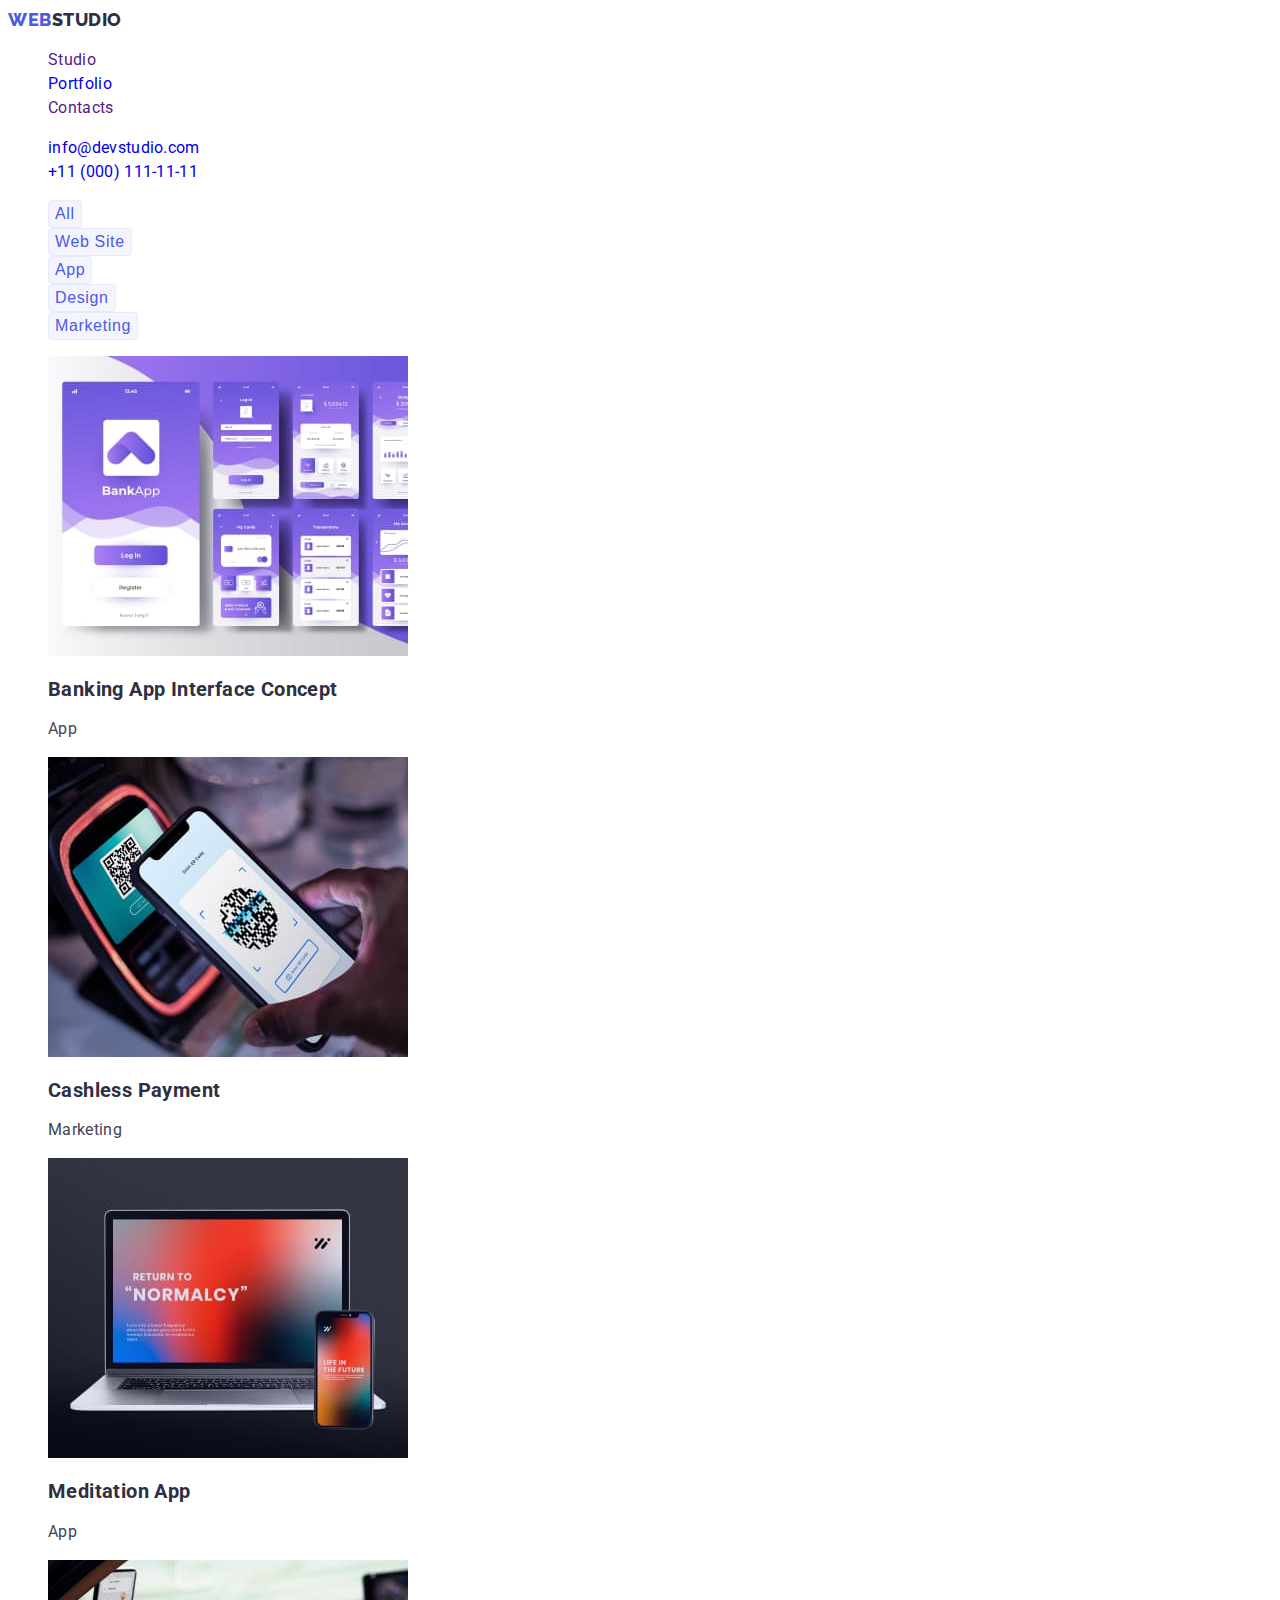
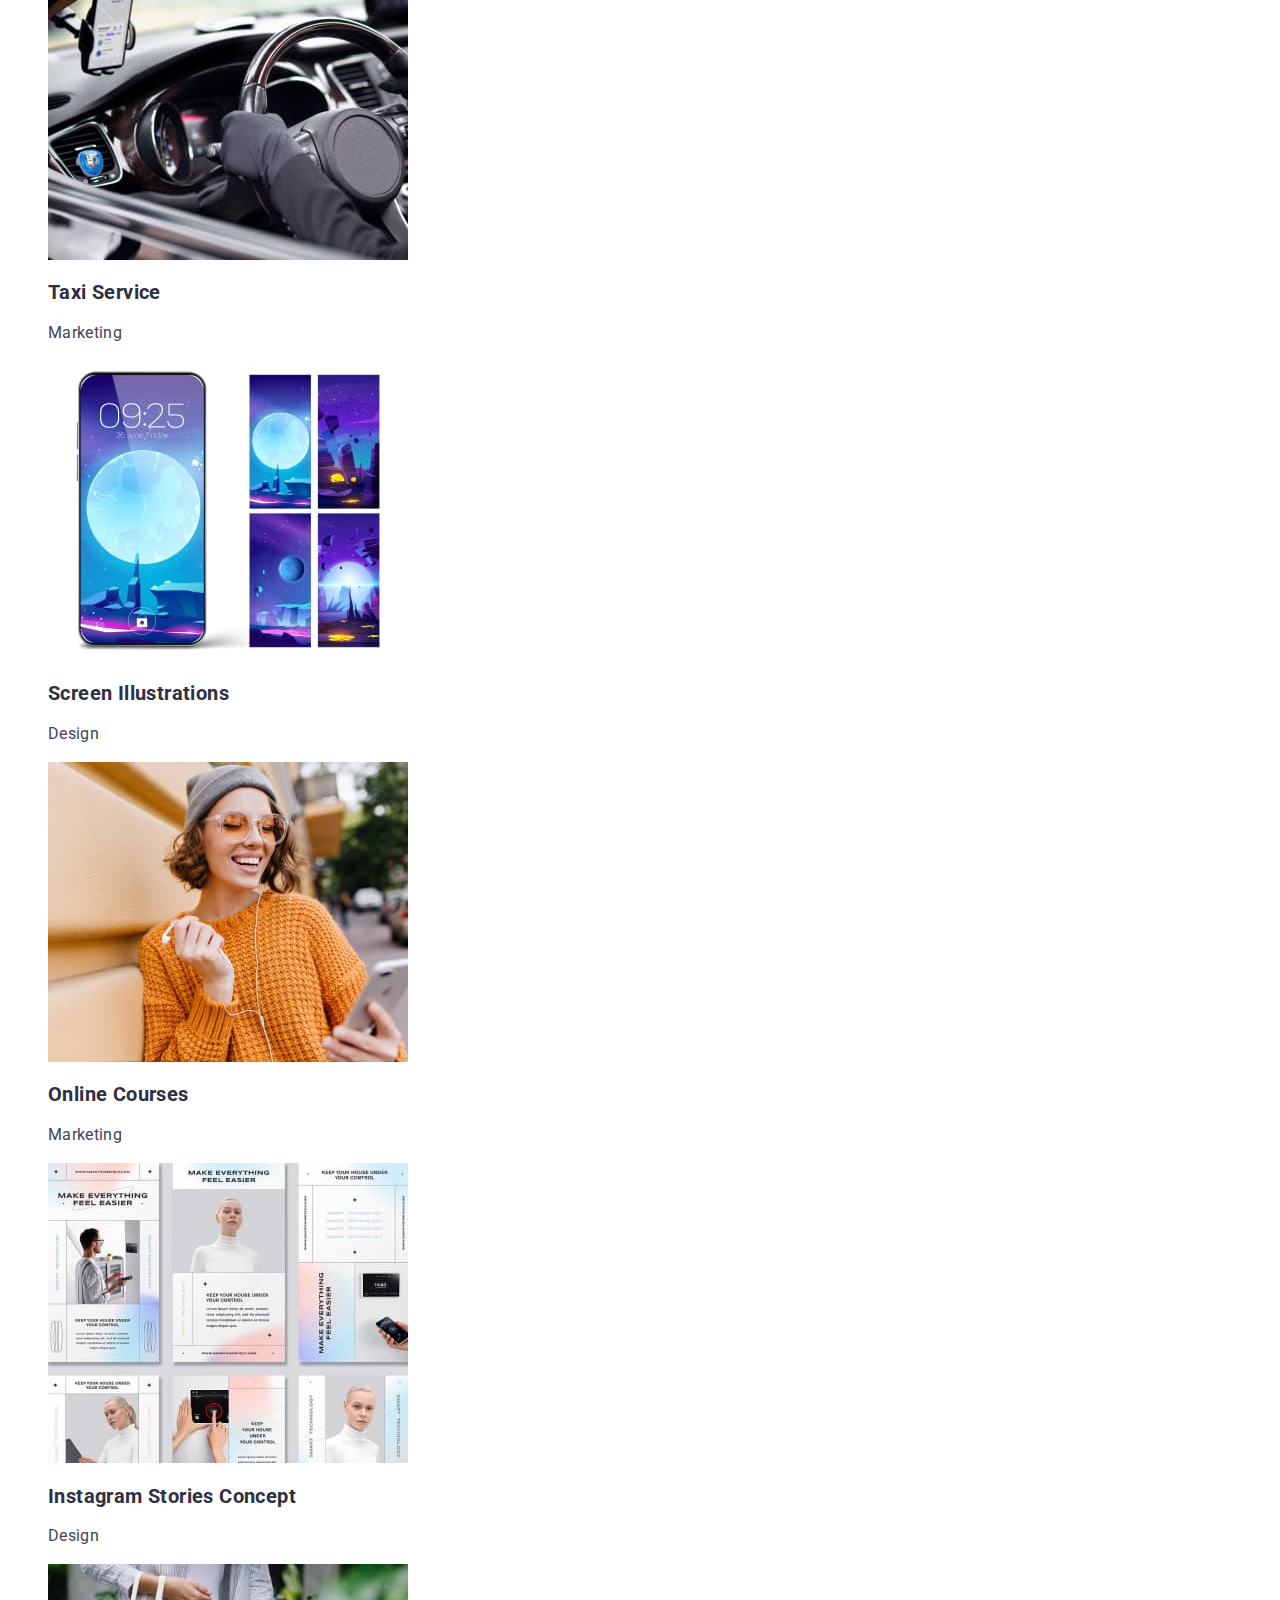
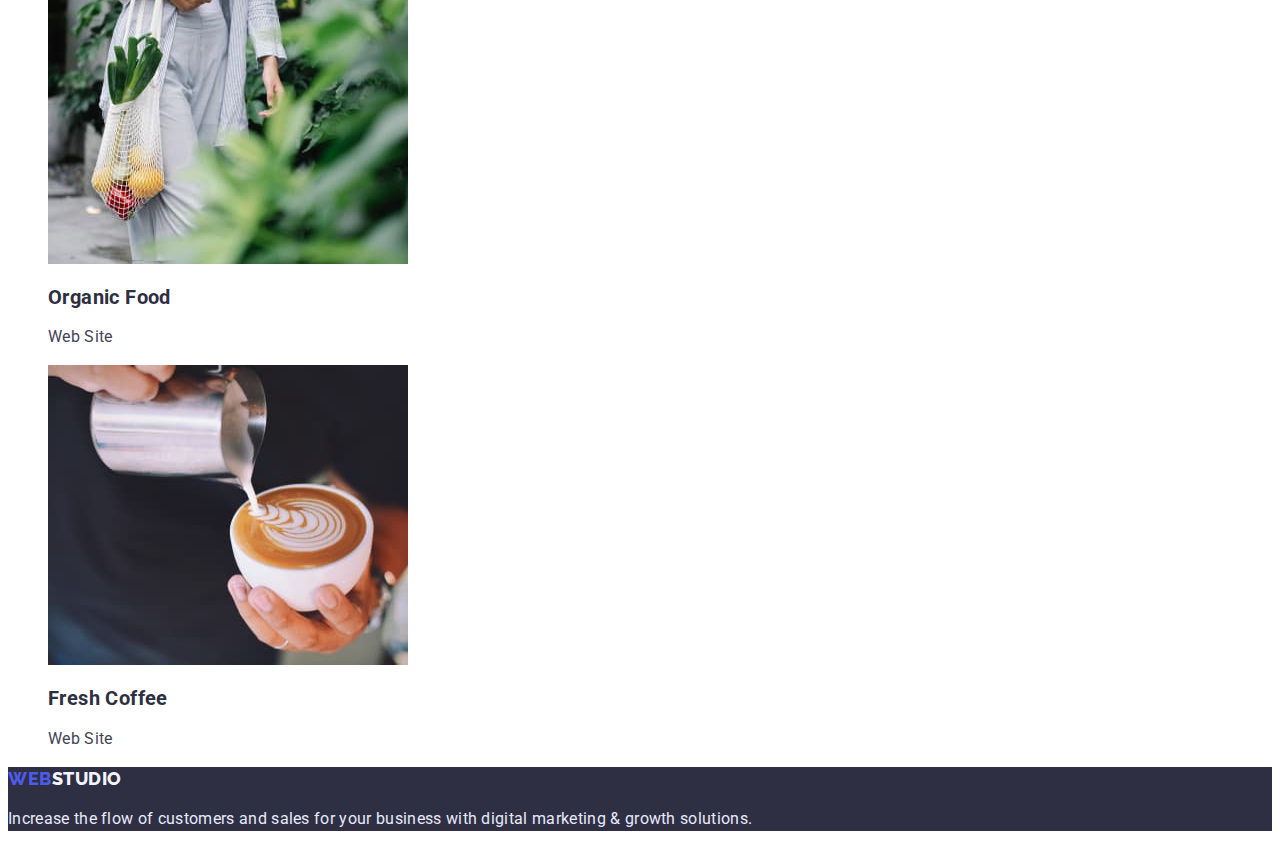
==== portfolio.html @ 80a41efa "Update homework" ====
<!DOCTYPE html>
<html lang="en">
    <head>
        <meta charset="UTF-8" />
        <meta http-equiv="X-UA-Compatible" content="IE=edge" />
        <meta name="viewport" content="width=device-width, initial-scale=1.0" />
        <link rel="preconnect" href="https://fonts.googleapis.com" />
        <link rel="preconnect" href="https://fonts.gstatic.com" crossorigin />
        <link href="https://fonts.googleapis.com/css2?family=Raleway:wght@800&family=Roboto:wght@400;500;700;900&display=swap" rel="stylesheet" />
        <link rel="stylesheet" href="./css/styles.css" />
        <title>Портфоліо</title>
    </head>
    <body>
        <header>
            <nav>
                <a href="./index.html" class="logo"><span class="suplogo">Web</span>Studio</a>
                <ul class="menu">
                    <li class="menu-nav-item default-font-size">
                        <a href="" class="link">Studio</a>
                    </li>
                    <li class="menu-nav-item default-font-size">
                        <a href="./portfolio.html" class="link">Portfolio</a>
                    </li>
                    <li class="menu-nav-item default-font-size">
                        <a href="" class="link">Contacts</a>
                    </li>
                </ul>
            </nav>
            <address>
                <ul class="menu">
                    <li class="menu-address-item default-font-size">
                        <a href="mailto:info@devstudio.com" class="link">info@devstudio.com</a>
                    </li>
                    <li class="menu-address-item default-font-size">
                        <a href="tel:+110001111111" class="link">+11 (000) 111-11-11</a>
                    </li>
                </ul>
            </address>
        </header>
        <main>
            <h1 hidden>Media</h1>
            <ul class="menu">
                <li><button type="button" class="filter-buttons">All</button></li>
                <li><button type="button" class="filter-buttons">Web Site</button></li>
                <li><button type="button" class="filter-buttons">App</button></li>
                <li><button type="button" class="filter-buttons">Design</button></li>
                <li><button type="button" class="filter-buttons">Marketing</button></li>
            </ul>
            <ul class="menu">
                <li>
                    <img src="./images/portfolio/banking_app_interface_concept.jpg" alt="Banking App Interface Concept" />
                    <h2 class="menu-flt-head">Banking App Interface Concept</h2>
                    <p class="menu-flt">App</p>
                </li>
                <li>
                    <img src="./images/portfolio/cashless_payment.jpg" alt="Cashless Payment" />
                    <h2 class="menu-flt-head">Cashless Payment</h2>
                    <p class="menu-flt">Marketing</p>
                </li>
                <li>
                    <img src="./images/portfolio/meditation_app.jpg" alt="Meditation App" />
                    <h2 class="menu-flt-head">Meditation App</h2>
                    <p class="menu-flt">App</p>
                </li>
                <li>
                    <img src="./images/portfolio/taxi_service.jpg" alt="Taxi Service" />
                    <h2 class="menu-flt-head">Taxi Service</h2>
                    <p class="menu-flt">Marketing</p>
                </li>
                <li>
                    <img src="./images/portfolio/screen_illustrations.jpg" alt="Screen Illustrations" />
                    <h2 class="menu-flt-head">Screen Illustrations</h2>
                    <p class="menu-flt">Design</p>
                </li>
                <li>
                    <img src="./images/portfolio/online_courses.jpg" alt="Online Courses" />
                    <h2 class="menu-flt-head">Online Courses</h2>
                    <p class="menu-flt">Marketing</p>
                </li>
                <li>
                    <img src="./images/portfolio/instagram_stories_concept.jpg" alt="Instagram Stories Concept" />
                    <h2 class="menu-flt-head">Instagram Stories Concept</h2>
                    <p class="menu-flt">Design</p>
                </li>
                <li>
                    <img src="./images/portfolio/organic_food.jpg" alt="Organic Food" />
                    <h2 class="menu-flt-head">Organic Food</h2>
                    <p class="menu-flt">Web Site</p>
                </li>
                <li>
                    <img src="./images/portfolio/fresh_coffee.jpg" alt="Fresh Coffee" />
                    <h2 class="menu-flt-head">Fresh Coffee</h2>
                    <p class="menu-flt">Web Site</p>
                </li>
            </ul>
        </main>
        <footer class="footer-bg">
            <a href="./index.html" class="footer-logo"><span class="suplogo">Web</span>Studio</a>
            <p class="footer-description default-font-size">
                Increase the flow of customers and sales for your business with digital marketing & growth solutions.
            </p>
        </footer>
    </body>
</html>
---- css/styles.css ----
:root {
    --primary-font: "Roboto", sans-serif;
    --secondary-font: "Raleway", sans-serif;
    --primary-color: #2e2f42;
    --secondary-color: #ffffff;
    --active-btn-color: #404bbf;
}
body {
    font-family: var(--primary-font);
}
.link {
    text-decoration: none;
    font-style: normal;
    font-weight: 400;
    font-size: 16px;
    line-height: 1.5;
    letter-spacing: 0.02em;
}
.link:hover,
.link:focus {
    color: var(--active-btn-color);
}

/* === COMPONENTS === */
.menu {
    list-style: none;
}
.suplogo {
    color: #4d5ae5;
}
.logo {
    font-family: var(--secondary-font);
    font-weight: 800;
    text-decoration: none;
    font-size: 18px;
    line-height: 1.33;
    display: flex;
    align-items: center;
    letter-spacing: 0.03em;
    text-transform: uppercase;
    color: var(--primary-color);
}

.title {
    font-weight: 700;
    font-size: 36px;
    line-height: 1.11;
    text-align: center;
    letter-spacing: 0.02em;
    text-transform: capitalize;
    color: var(--primary-color);
}

.default-font-size {
    font-size: 16px;
    line-height: 1.5;
}

.filter-buttons {
    font-weight: 500;
    font-size: 16px;
    line-height: 1.5;
    display: flex;
    align-items: center;
    text-align: center;
    letter-spacing: 0.04em;
    color: #4d5ae5;
    background: #f4f4fd;
    border: 1px solid #e7e9fc;
    border-radius: 4px;
    flex: none;
    order: 1;
    flex-grow: 0;
}
.filter-buttons:hover,
.filter-buttons:focus {
    color: var(--secondary-color);
    background: var(--primary-color);
    box-shadow: 0px 3px 1px rgba(0, 0, 0, 0.1), 0px 2px 1px rgba(0, 0, 0, 0.08), 0px 2px 2px rgba(0, 0, 0, 0.12);
    order: 0;
}
/* === /COMPONENTS === */

/* HEADER */

.menu-nav-item {
    font-weight: 500;
    letter-spacing: 0.02em;
    color: var(--primary-color);
}
.menu-address-item {
    font-weight: 400;
    letter-spacing: 0.02em;
    color: #434455;
}
/* /HEADER */

/* MAIN */
/* === HERO === */
.hero-title {
    font-weight: 700;
    font-size: 56px;
    line-height: 1.07;
    text-align: center;
    letter-spacing: 0.02em;
    color: var(--secondary-color);
}

.hero-button {
    font-weight: 500;
    display: flex;
    align-items: center;
    letter-spacing: 0.04em;
    color: var(--secondary-color);
    background: #4d5ae5;
    box-shadow: 0px 4px 4px rgba(0, 0, 0, 0.15);
    border-radius: 4px;
    border: none;
}

.hero-button:hover,
.hero-button:focus {
    cursor: pointer;
    background: #404bbf;
}
.hero {
    background: #2e2f42;
}
/* === /HERO === */

/* === STUDIO === */
/* .menu-studio-item {
} */
.menu-studio-head {
    font-weight: 500;
    font-size: 20px;
    line-height: 1.2;
    letter-spacing: 0.02em;
    color: var(--primary-color);
}
.menu-studio-description {
    font-weight: 400;
    letter-spacing: 0.02em;
    color: #434455;
}
/* === /STUDIO === */

/* === CONTACTS === */
/* .menu-contacts-item{

} */
.menu-contacts-name {
    font-weight: 500;
    font-size: 20px;
    line-height: 1.2;
    text-align: center;
    letter-spacing: 0.02em;
    color: var(--primary-color);
}
.menu-contacts-work {
    font-weight: 400;
    text-align: center;
    letter-spacing: 0.02em;
    color: #434455;
}
/* === /CONTACTS === */

.footer-bg {
    background: var(--primary-color);
}
.footer-description {
    font-weight: 400;
    letter-spacing: 0.02em;
    color: #e7e9fc;
}
.footer-logo {
    font-family: var(--secondary-font);
    font-weight: 800;
    text-decoration: none;
    font-size: 18px;
    line-height: 1.33;
    display: flex;
    align-items: center;
    letter-spacing: 0.03em;
    text-transform: uppercase;
    color: #f4f4fd;
}
/* /MAIN */

/* PORTFOLIO */
.menu-flt-head {
    font-size: 20px;
    line-height: 1.2;
    letter-spacing: 0.02em;
    color: #2e2f42;
}
.menu-flt {
    font-weight: 400;
    font-size: 16px;
    line-height: 1.5;
    letter-spacing: 0.02em;
    color: #434455;
}
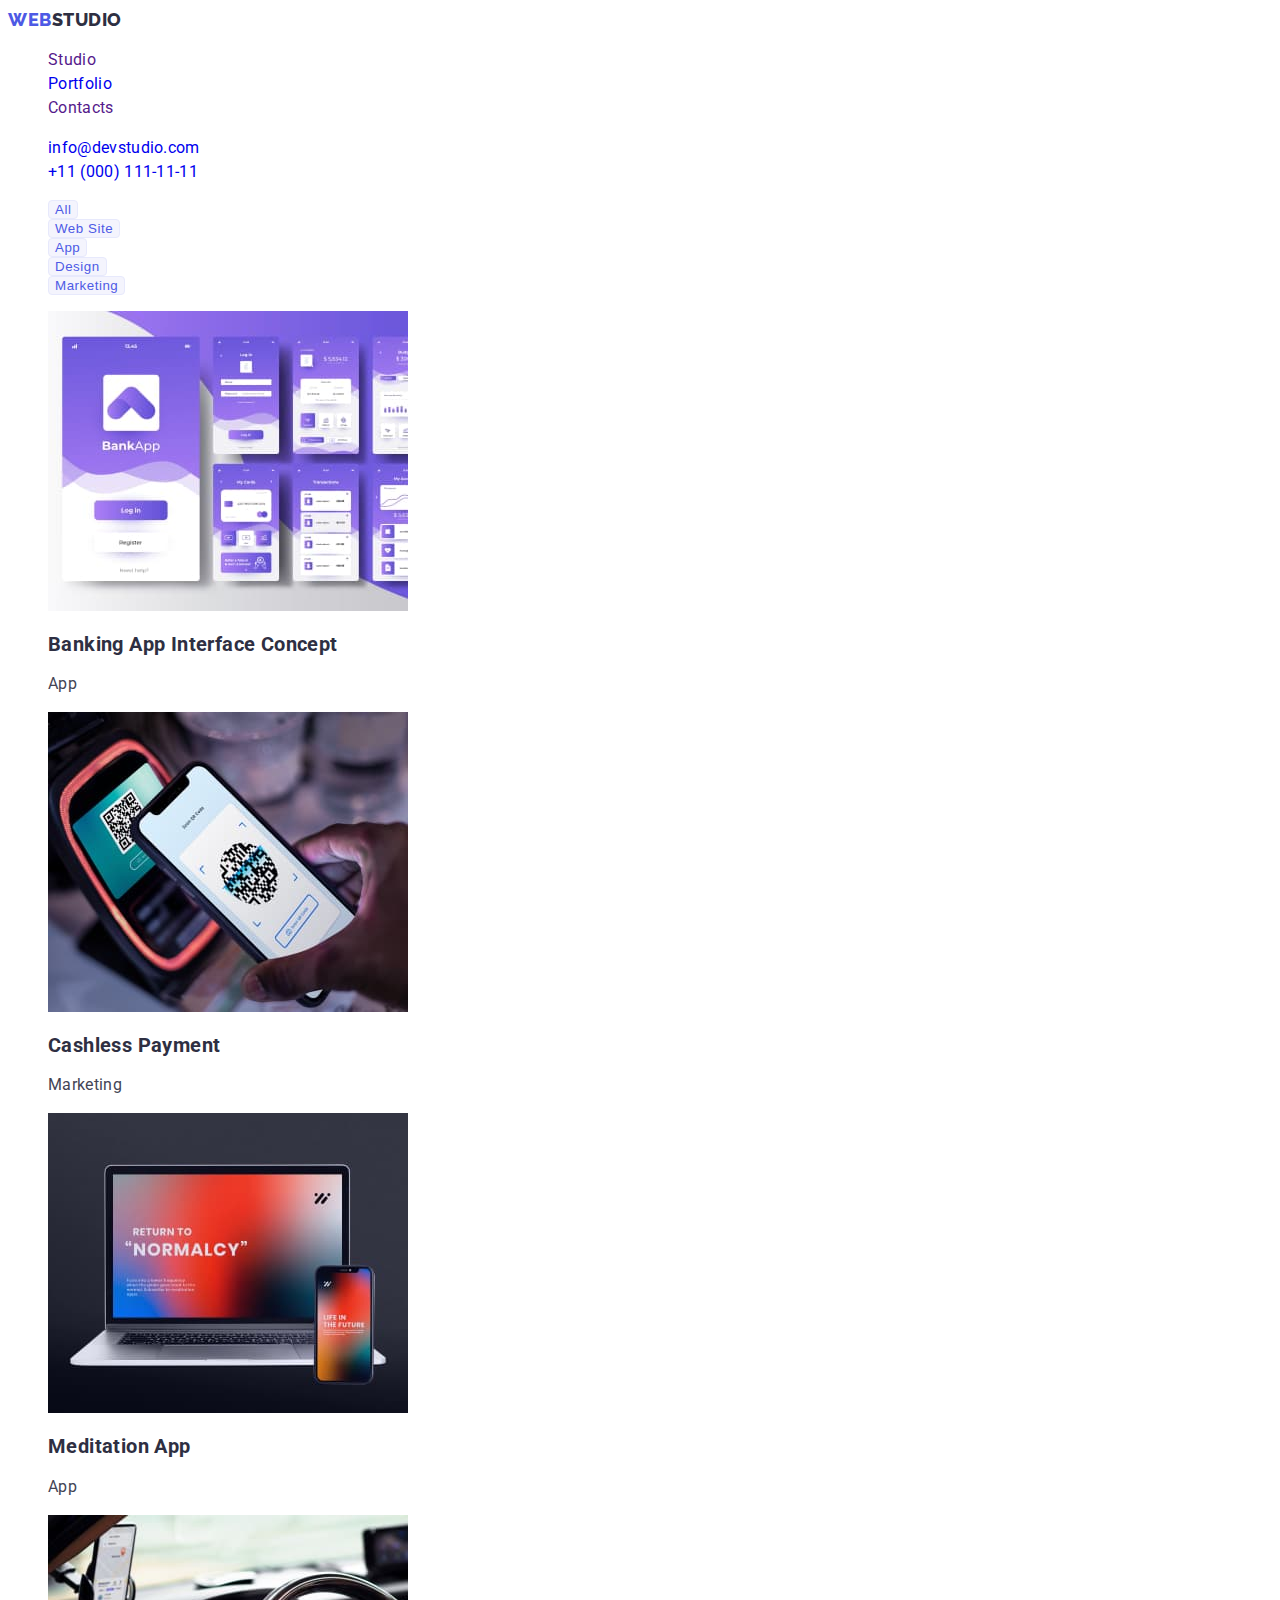
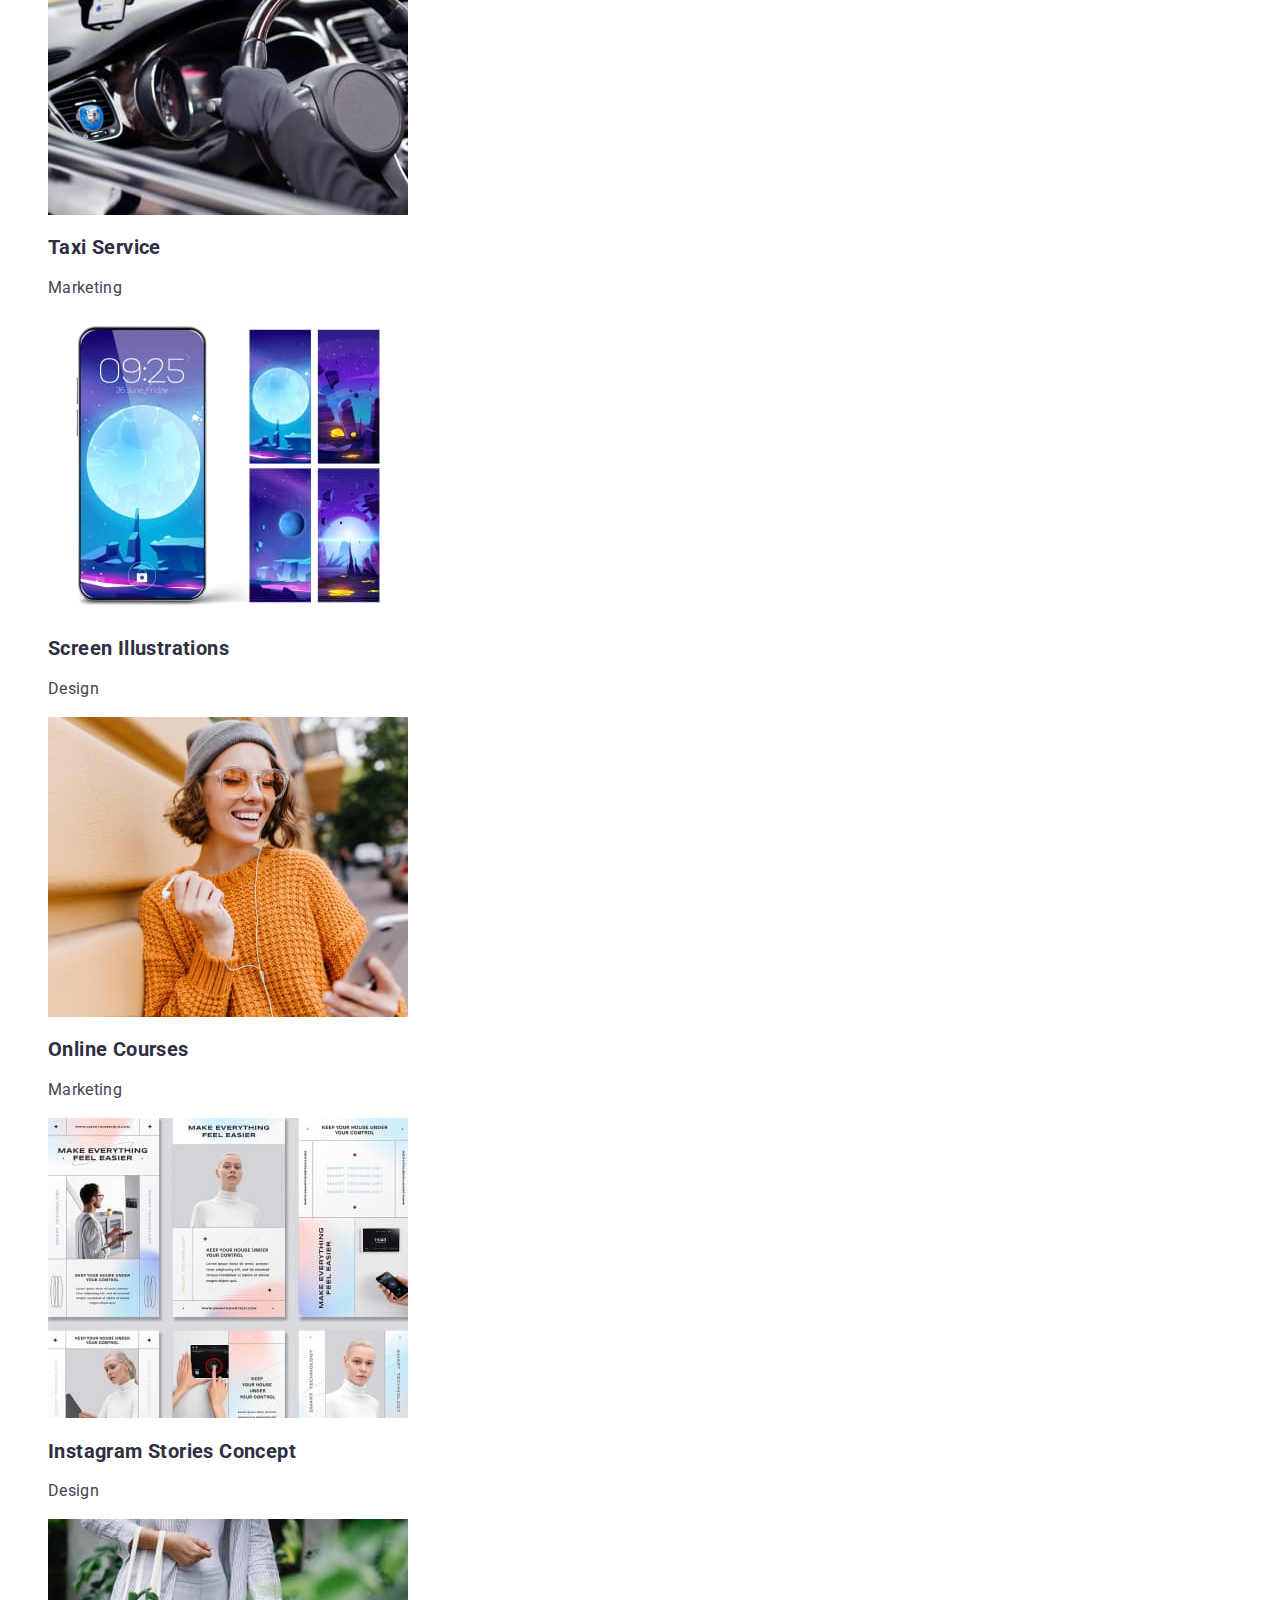
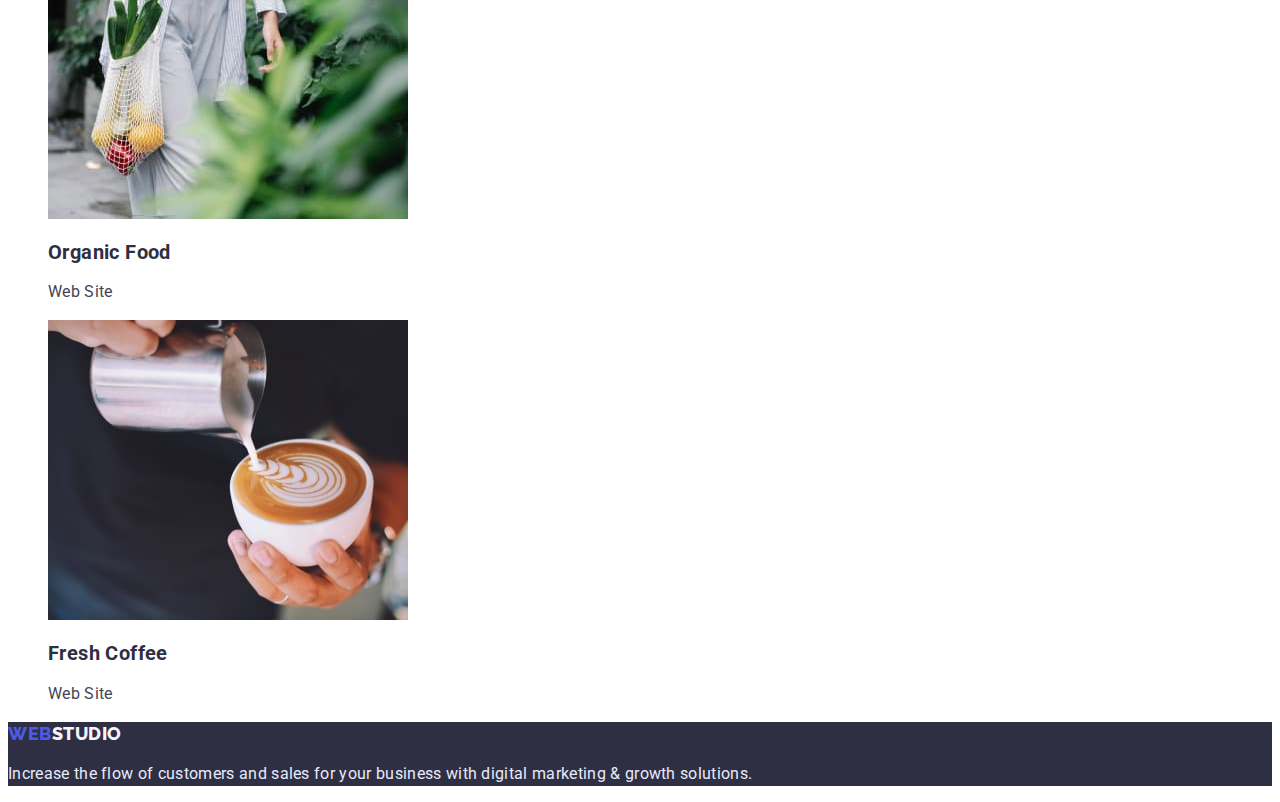
==== commit 1ecb57cf: "update elements" ====
--- a/portfolio.html
+++ b/portfolio.html
@@ -49,48 +49,48 @@
             <ul class="menu">
                 <li>
                     <img src="./images/portfolio/banking_app_interface_concept.jpg" alt="Banking App Interface Concept" />
-                    <h2 class="menu-flt-head">Banking App Interface Concept</h2>
-                    <p class="menu-flt">App</p>
+                    <h2 class="menu-flt-head default-font-size">Banking App Interface Concept</h2>
+                    <p class="menu-flt default-font-size">App</p>
                 </li>
                 <li>
                     <img src="./images/portfolio/cashless_payment.jpg" alt="Cashless Payment" />
-                    <h2 class="menu-flt-head">Cashless Payment</h2>
-                    <p class="menu-flt">Marketing</p>
+                    <h2 class="menu-flt-head default-font-size">Cashless Payment</h2>
+                    <p class="menu-flt default-font-size">Marketing</p>
                 </li>
                 <li>
                     <img src="./images/portfolio/meditation_app.jpg" alt="Meditation App" />
-                    <h2 class="menu-flt-head">Meditation App</h2>
-                    <p class="menu-flt">App</p>
+                    <h2 class="menu-flt-head default-font-size">Meditation App</h2>
+                    <p class="menu-flt default-font-size">App</p>
                 </li>
                 <li>
                     <img src="./images/portfolio/taxi_service.jpg" alt="Taxi Service" />
-                    <h2 class="menu-flt-head">Taxi Service</h2>
-                    <p class="menu-flt">Marketing</p>
+                    <h2 class="menu-flt-head default-font-size">Taxi Service</h2>
+                    <p class="menu-flt default-font-size">Marketing</p>
                 </li>
                 <li>
                     <img src="./images/portfolio/screen_illustrations.jpg" alt="Screen Illustrations" />
-                    <h2 class="menu-flt-head">Screen Illustrations</h2>
-                    <p class="menu-flt">Design</p>
+                    <h2 class="menu-flt-head default-font-size">Screen Illustrations</h2>
+                    <p class="menu-flt default-font-size">Design</p>
                 </li>
                 <li>
                     <img src="./images/portfolio/online_courses.jpg" alt="Online Courses" />
-                    <h2 class="menu-flt-head">Online Courses</h2>
-                    <p class="menu-flt">Marketing</p>
+                    <h2 class="menu-flt-head default-font-size">Online Courses</h2>
+                    <p class="menu-flt default-font-size">Marketing</p>
                 </li>
                 <li>
                     <img src="./images/portfolio/instagram_stories_concept.jpg" alt="Instagram Stories Concept" />
-                    <h2 class="menu-flt-head">Instagram Stories Concept</h2>
-                    <p class="menu-flt">Design</p>
+                    <h2 class="menu-flt-head default-font-size">Instagram Stories Concept</h2>
+                    <p class="menu-flt default-font-size">Design</p>
                 </li>
                 <li>
                     <img src="./images/portfolio/organic_food.jpg" alt="Organic Food" />
-                    <h2 class="menu-flt-head">Organic Food</h2>
-                    <p class="menu-flt">Web Site</p>
+                    <h2 class="menu-flt-head default-font-size">Organic Food</h2>
+                    <p class="menu-flt default-font-size">Web Site</p>
                 </li>
                 <li>
                     <img src="./images/portfolio/fresh_coffee.jpg" alt="Fresh Coffee" />
-                    <h2 class="menu-flt-head">Fresh Coffee</h2>
-                    <p class="menu-flt">Web Site</p>
+                    <h2 class="menu-flt-head default-font-size">Fresh Coffee</h2>
+                    <p class="menu-flt default-font-size">Web Site</p>
                 </li>
             </ul>
         </main>
--- a/css/styles.css
+++ b/css/styles.css
@@ -58,8 +58,6 @@
 
 .filter-buttons {
     font-weight: 500;
-    font-size: 16px;
-    line-height: 1.5;
     display: flex;
     align-items: center;
     text-align: center;
@@ -185,9 +183,9 @@
     text-transform: uppercase;
     color: #f4f4fd;
 }
-/* /MAIN */
-
-/* PORTFOLIO */
+/* === /MAIN === */
+
+/* === PORTFOLIO === */
 .menu-flt-head {
     font-size: 20px;
     line-height: 1.2;
@@ -196,8 +194,8 @@
 }
 .menu-flt {
     font-weight: 400;
-    font-size: 16px;
-    line-height: 1.5;
-    letter-spacing: 0.02em;
-    color: #434455;
-}
+    letter-spacing: 0.02em;
+    color: #434455;
+}
+
+/* === /PORTFOLIO === */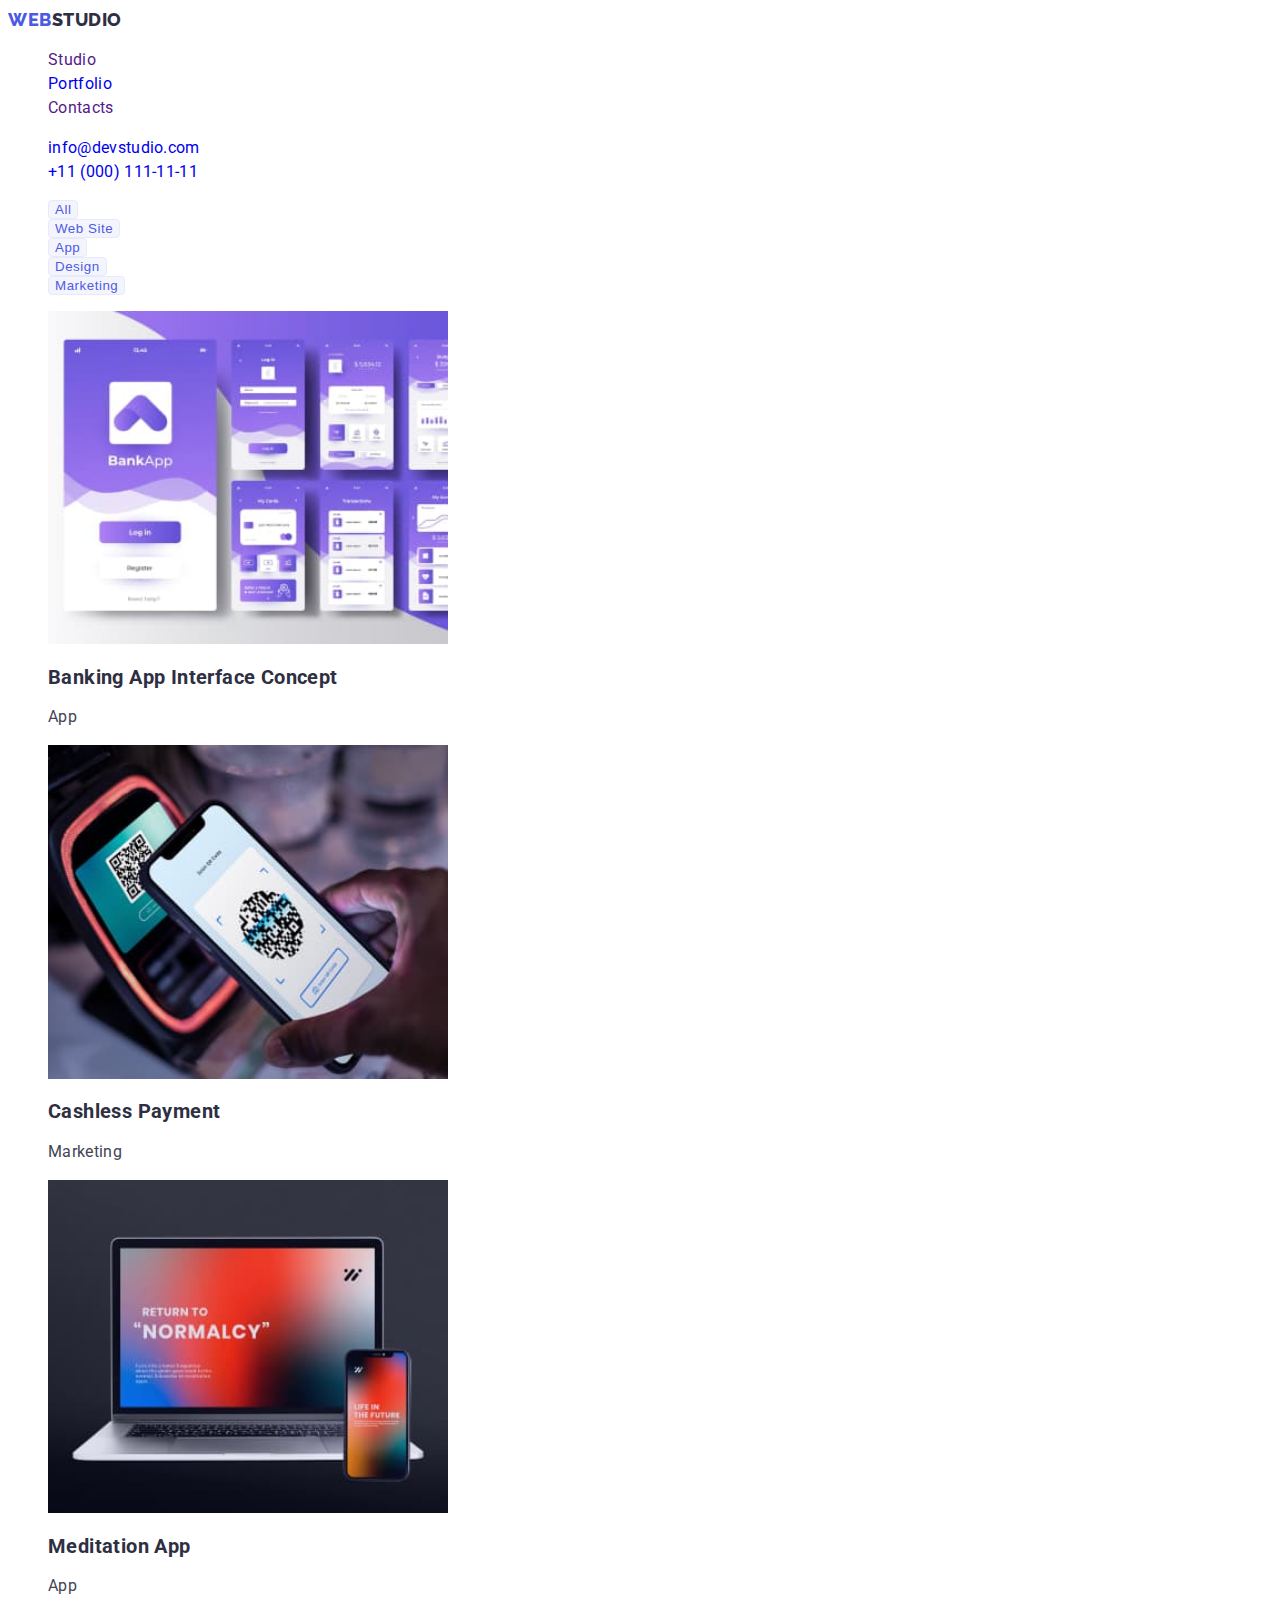
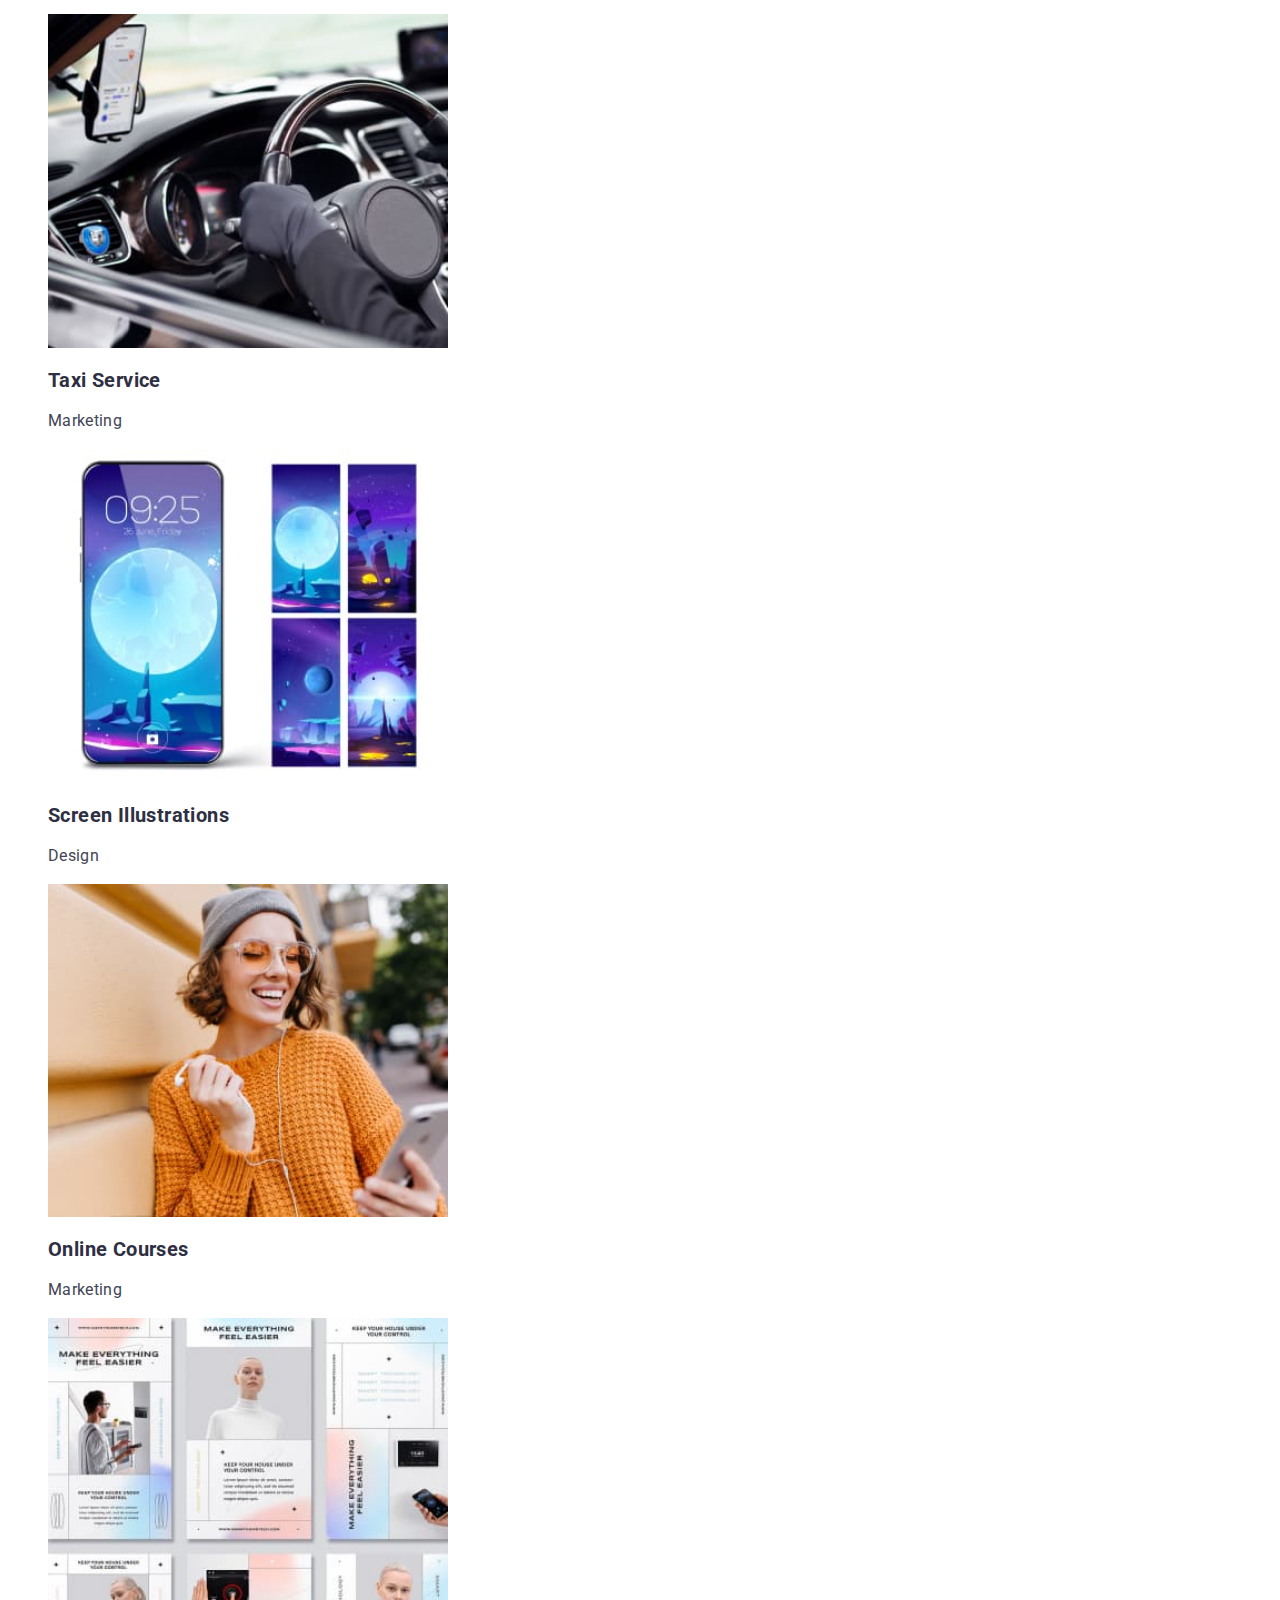
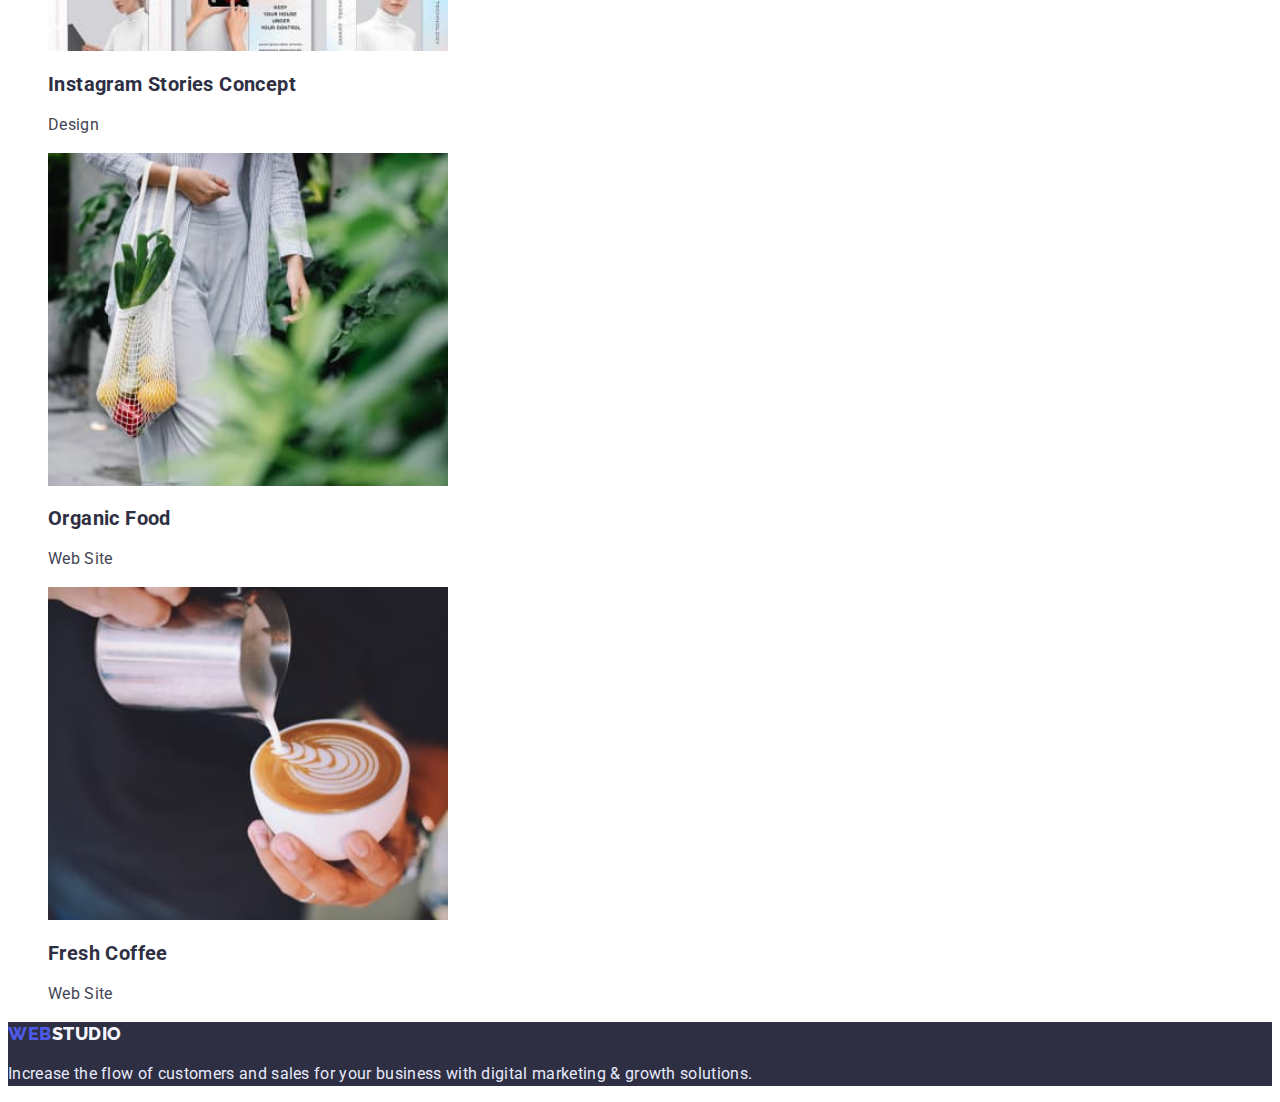
==== commit 154d885e: "Update portfolio.html" ====
--- a/portfolio.html
+++ b/portfolio.html
@@ -48,47 +48,47 @@
             </ul>
             <ul class="menu">
                 <li>
-                    <img src="./images/portfolio/banking_app_interface_concept.jpg" alt="Banking App Interface Concept" />
+                    <img src="./images/portfolio/banking_app_interface_concept.jpg" width="400" alt="Banking App Interface Concept" />
                     <h2 class="menu-flt-head default-font-size">Banking App Interface Concept</h2>
                     <p class="menu-flt default-font-size">App</p>
                 </li>
                 <li>
-                    <img src="./images/portfolio/cashless_payment.jpg" alt="Cashless Payment" />
+                    <img src="./images/portfolio/cashless_payment.jpg" alt="Cashless Payment" width="400" />
                     <h2 class="menu-flt-head default-font-size">Cashless Payment</h2>
                     <p class="menu-flt default-font-size">Marketing</p>
                 </li>
                 <li>
-                    <img src="./images/portfolio/meditation_app.jpg" alt="Meditation App" />
+                    <img src="./images/portfolio/meditation_app.jpg" alt="Meditation App" width="400" />
                     <h2 class="menu-flt-head default-font-size">Meditation App</h2>
                     <p class="menu-flt default-font-size">App</p>
                 </li>
                 <li>
-                    <img src="./images/portfolio/taxi_service.jpg" alt="Taxi Service" />
+                    <img src="./images/portfolio/taxi_service.jpg" alt="Taxi Service" width="400" />
                     <h2 class="menu-flt-head default-font-size">Taxi Service</h2>
                     <p class="menu-flt default-font-size">Marketing</p>
                 </li>
                 <li>
-                    <img src="./images/portfolio/screen_illustrations.jpg" alt="Screen Illustrations" />
+                    <img src="./images/portfolio/screen_illustrations.jpg" alt="Screen Illustrations" width="400" />
                     <h2 class="menu-flt-head default-font-size">Screen Illustrations</h2>
                     <p class="menu-flt default-font-size">Design</p>
                 </li>
                 <li>
-                    <img src="./images/portfolio/online_courses.jpg" alt="Online Courses" />
+                    <img src="./images/portfolio/online_courses.jpg" alt="Online Courses" width="400" />
                     <h2 class="menu-flt-head default-font-size">Online Courses</h2>
                     <p class="menu-flt default-font-size">Marketing</p>
                 </li>
                 <li>
-                    <img src="./images/portfolio/instagram_stories_concept.jpg" alt="Instagram Stories Concept" />
+                    <img src="./images/portfolio/instagram_stories_concept.jpg" alt="Instagram Stories Concept" width="400" />
                     <h2 class="menu-flt-head default-font-size">Instagram Stories Concept</h2>
                     <p class="menu-flt default-font-size">Design</p>
                 </li>
                 <li>
-                    <img src="./images/portfolio/organic_food.jpg" alt="Organic Food" />
+                    <img src="./images/portfolio/organic_food.jpg" alt="Organic Food" width="400" />
                     <h2 class="menu-flt-head default-font-size">Organic Food</h2>
                     <p class="menu-flt default-font-size">Web Site</p>
                 </li>
                 <li>
-                    <img src="./images/portfolio/fresh_coffee.jpg" alt="Fresh Coffee" />
+                    <img src="./images/portfolio/fresh_coffee.jpg" width="400" alt="Fresh Coffee" />
                     <h2 class="menu-flt-head default-font-size">Fresh Coffee</h2>
                     <p class="menu-flt default-font-size">Web Site</p>
                 </li>
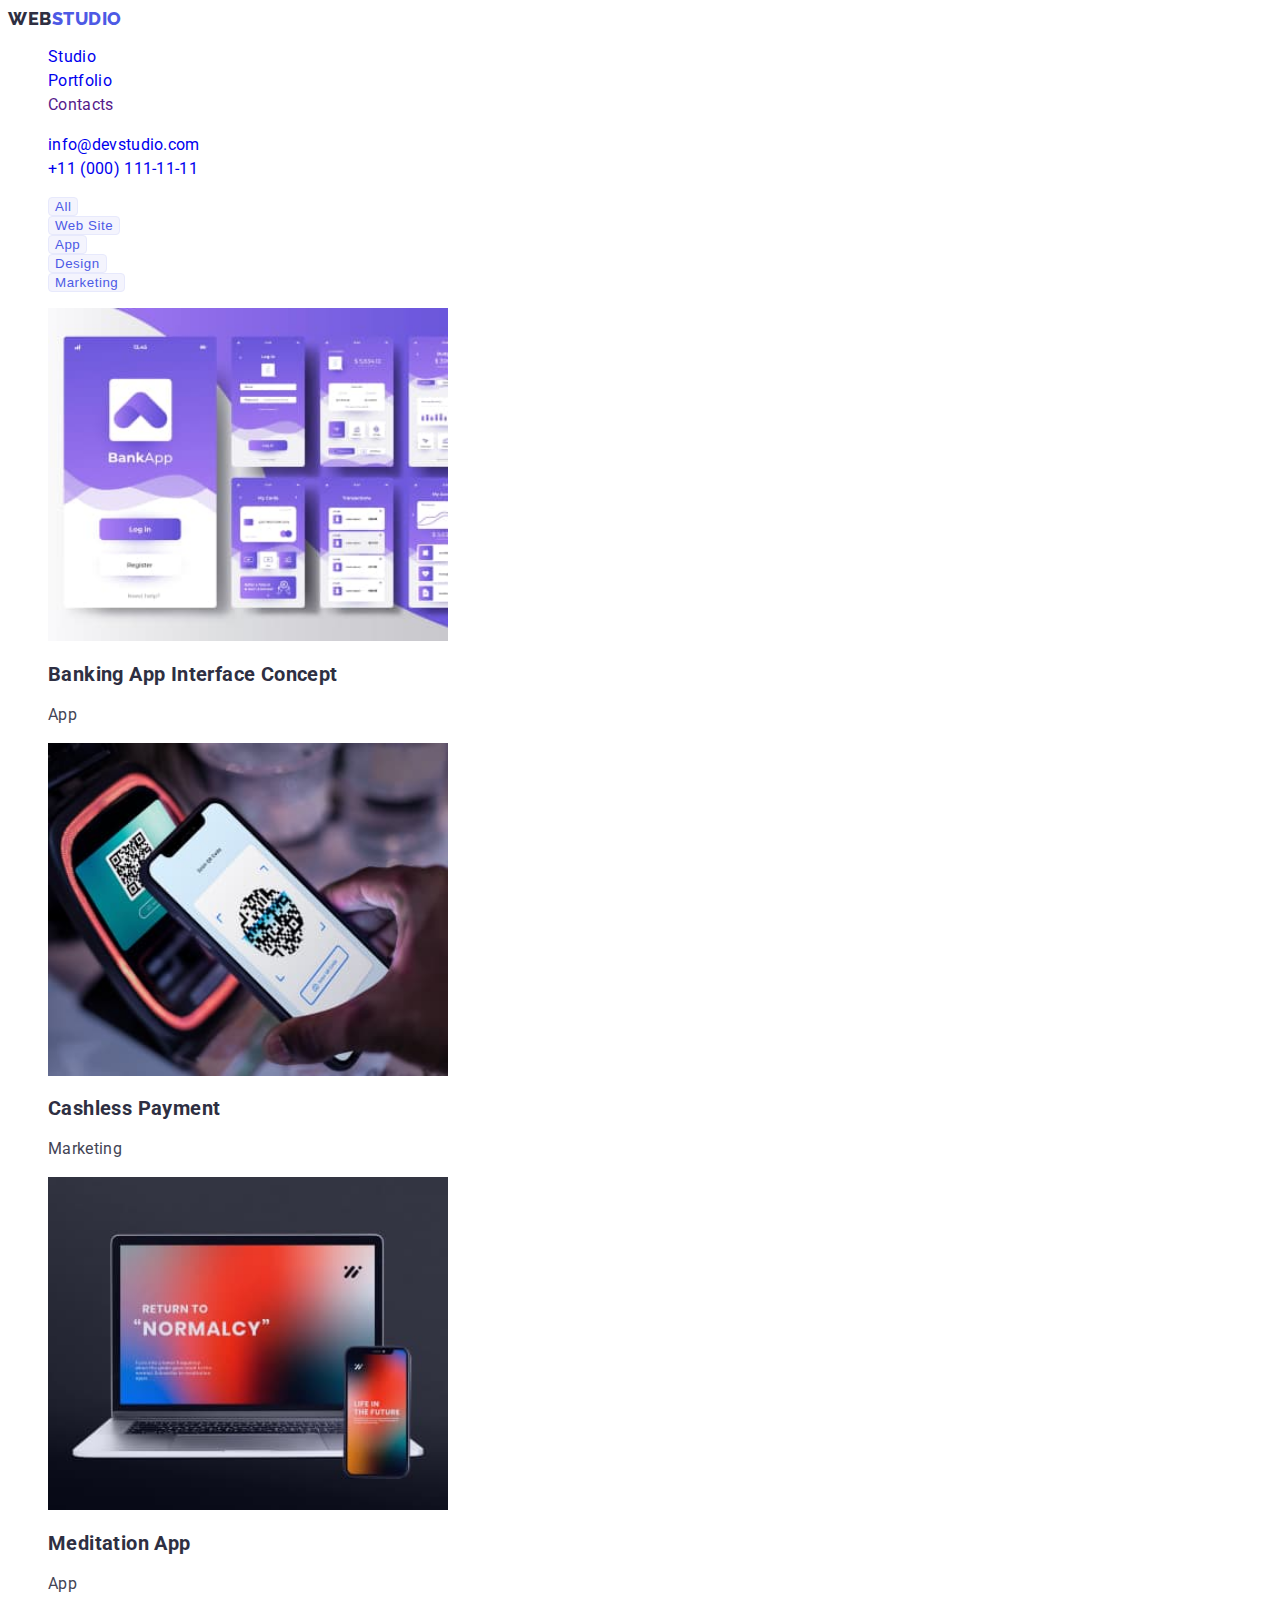
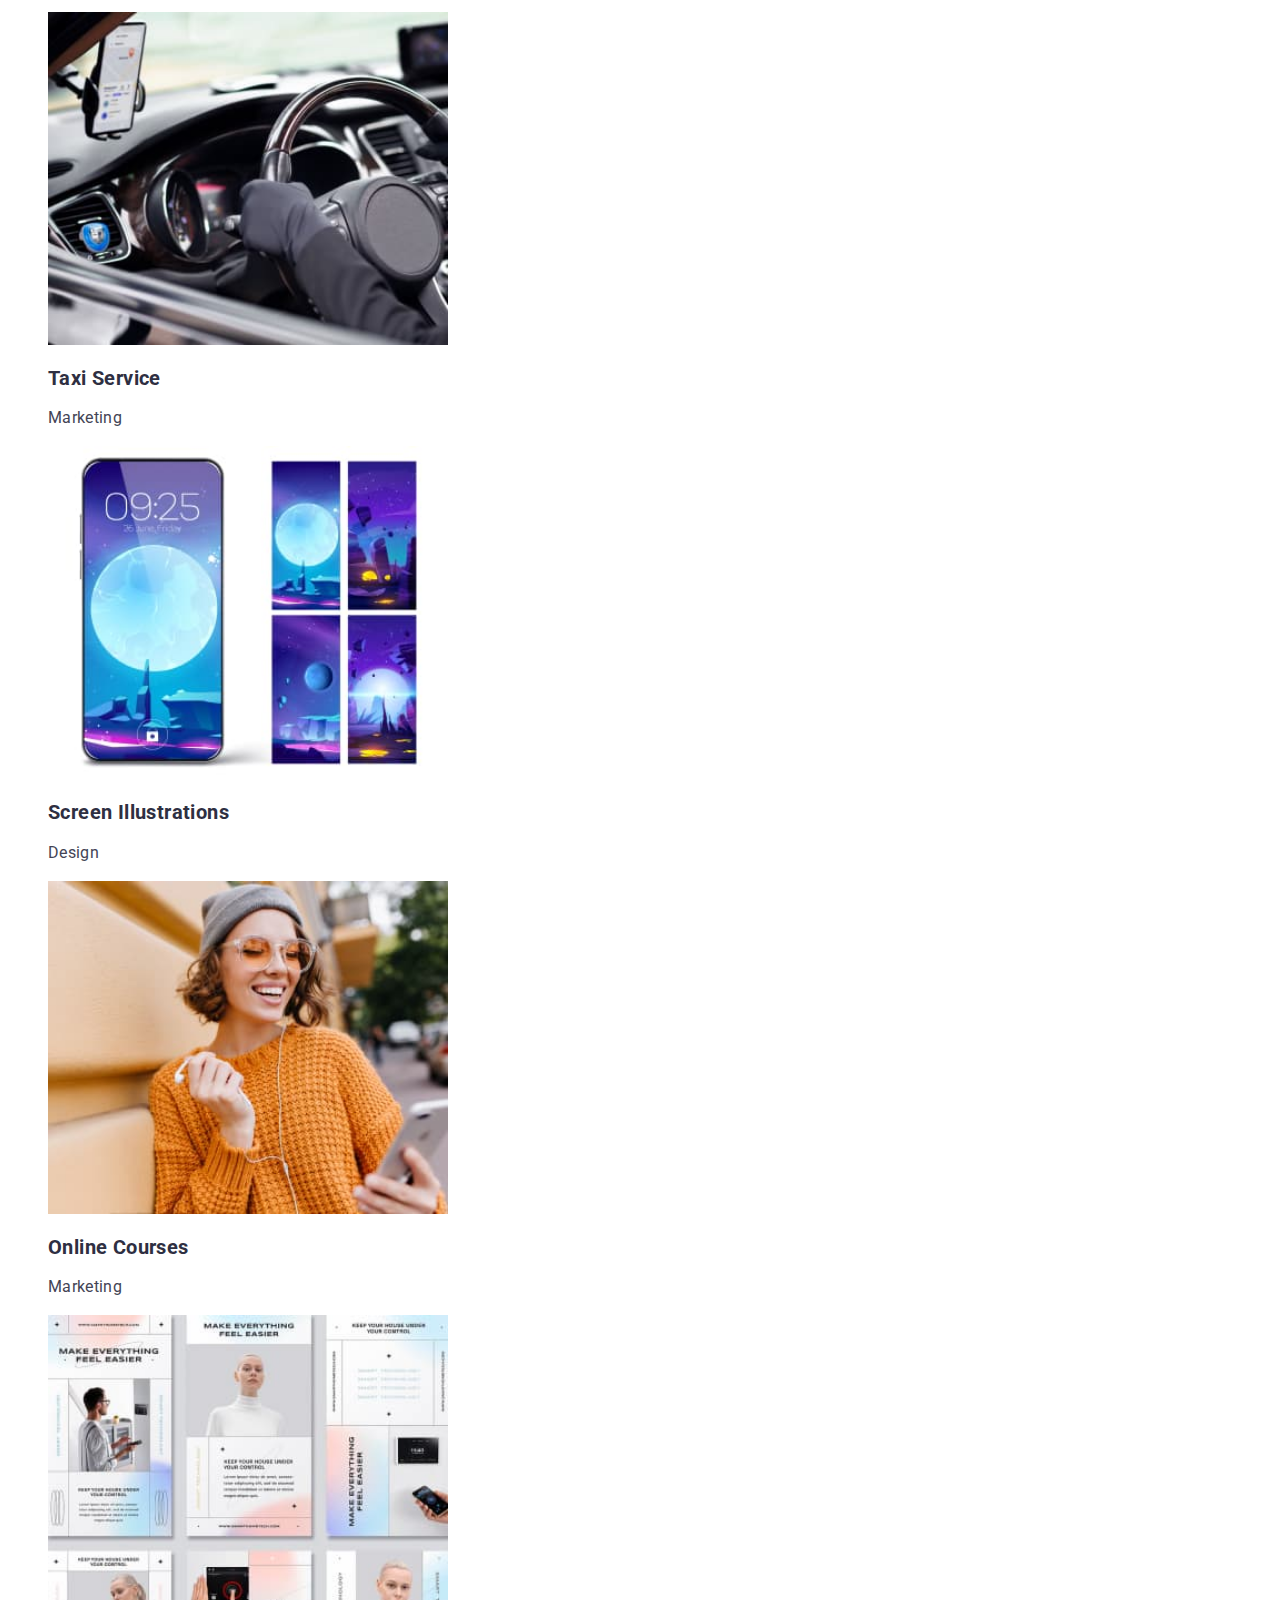
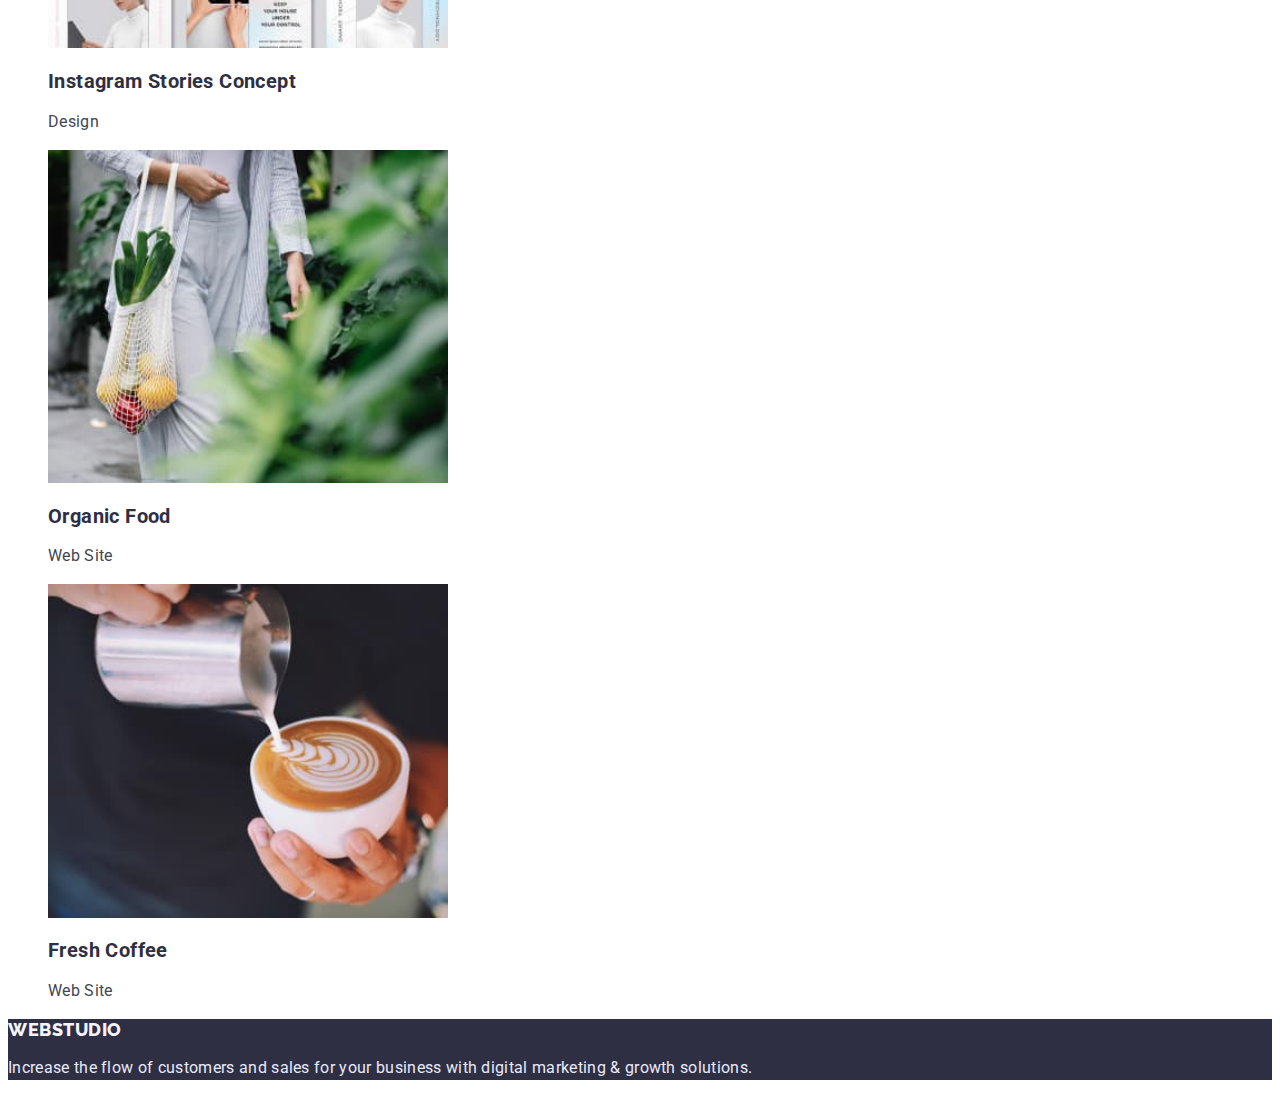
==== commit dceaf83c: "fix bugs" ====
--- a/portfolio.html
+++ b/portfolio.html
@@ -13,10 +13,10 @@
     <body>
         <header>
             <nav>
-                <a href="./index.html" class="logo"><span class="suplogo">Web</span>Studio</a>
-                <ul class="menu">
+                <a href="./index.html" class="logo link">Web<span class="header-logo">Studio</span></a>
+                <ul class="list">
                     <li class="menu-nav-item default-font-size">
-                        <a href="" class="link">Studio</a>
+                        <a href="./index.html" class="link">Studio</a>
                     </li>
                     <li class="menu-nav-item default-font-size">
                         <a href="./portfolio.html" class="link">Portfolio</a>
@@ -27,7 +27,7 @@
                 </ul>
             </nav>
             <address>
-                <ul class="menu">
+                <ul class="list">
                     <li class="menu-address-item default-font-size">
                         <a href="mailto:info@devstudio.com" class="link">info@devstudio.com</a>
                     </li>
@@ -38,64 +38,66 @@
             </address>
         </header>
         <main>
-            <h1 hidden>Media</h1>
-            <ul class="menu">
-                <li><button type="button" class="filter-buttons">All</button></li>
-                <li><button type="button" class="filter-buttons">Web Site</button></li>
-                <li><button type="button" class="filter-buttons">App</button></li>
-                <li><button type="button" class="filter-buttons">Design</button></li>
-                <li><button type="button" class="filter-buttons">Marketing</button></li>
-            </ul>
-            <ul class="menu">
-                <li>
-                    <img src="./images/portfolio/banking_app_interface_concept.jpg" width="400" alt="Banking App Interface Concept" />
-                    <h2 class="menu-flt-head default-font-size">Banking App Interface Concept</h2>
-                    <p class="menu-flt default-font-size">App</p>
-                </li>
-                <li>
-                    <img src="./images/portfolio/cashless_payment.jpg" alt="Cashless Payment" width="400" />
-                    <h2 class="menu-flt-head default-font-size">Cashless Payment</h2>
-                    <p class="menu-flt default-font-size">Marketing</p>
-                </li>
-                <li>
-                    <img src="./images/portfolio/meditation_app.jpg" alt="Meditation App" width="400" />
-                    <h2 class="menu-flt-head default-font-size">Meditation App</h2>
-                    <p class="menu-flt default-font-size">App</p>
-                </li>
-                <li>
-                    <img src="./images/portfolio/taxi_service.jpg" alt="Taxi Service" width="400" />
-                    <h2 class="menu-flt-head default-font-size">Taxi Service</h2>
-                    <p class="menu-flt default-font-size">Marketing</p>
-                </li>
-                <li>
-                    <img src="./images/portfolio/screen_illustrations.jpg" alt="Screen Illustrations" width="400" />
-                    <h2 class="menu-flt-head default-font-size">Screen Illustrations</h2>
-                    <p class="menu-flt default-font-size">Design</p>
-                </li>
-                <li>
-                    <img src="./images/portfolio/online_courses.jpg" alt="Online Courses" width="400" />
-                    <h2 class="menu-flt-head default-font-size">Online Courses</h2>
-                    <p class="menu-flt default-font-size">Marketing</p>
-                </li>
-                <li>
-                    <img src="./images/portfolio/instagram_stories_concept.jpg" alt="Instagram Stories Concept" width="400" />
-                    <h2 class="menu-flt-head default-font-size">Instagram Stories Concept</h2>
-                    <p class="menu-flt default-font-size">Design</p>
-                </li>
-                <li>
-                    <img src="./images/portfolio/organic_food.jpg" alt="Organic Food" width="400" />
-                    <h2 class="menu-flt-head default-font-size">Organic Food</h2>
-                    <p class="menu-flt default-font-size">Web Site</p>
-                </li>
-                <li>
-                    <img src="./images/portfolio/fresh_coffee.jpg" width="400" alt="Fresh Coffee" />
-                    <h2 class="menu-flt-head default-font-size">Fresh Coffee</h2>
-                    <p class="menu-flt default-font-size">Web Site</p>
-                </li>
-            </ul>
+            <section>
+                <h1 hidden>Media</h1>
+                <ul class="list">
+                    <li><button type="button" class="filter-buttons">All</button></li>
+                    <li><button type="button" class="filter-buttons">Web Site</button></li>
+                    <li><button type="button" class="filter-buttons">App</button></li>
+                    <li><button type="button" class="filter-buttons">Design</button></li>
+                    <li><button type="button" class="filter-buttons">Marketing</button></li>
+                </ul>
+                <ul class="list">
+                    <li>
+                        <img src="./images/portfolio/banking_app_interface_concept.jpg" width="400" alt="Banking App Interface Concept" />
+                        <h2 class="menu-flt-head default-font-size">Banking App Interface Concept</h2>
+                        <p class="menu-flt default-font-size">App</p>
+                    </li>
+                    <li>
+                        <img src="./images/portfolio/cashless_payment.jpg" alt="Cashless Payment" width="400" />
+                        <h2 class="menu-flt-head default-font-size">Cashless Payment</h2>
+                        <p class="menu-flt default-font-size">Marketing</p>
+                    </li>
+                    <li>
+                        <img src="./images/portfolio/meditation_app.jpg" alt="Meditation App" width="400" />
+                        <h2 class="menu-flt-head default-font-size">Meditation App</h2>
+                        <p class="menu-flt default-font-size">App</p>
+                    </li>
+                    <li>
+                        <img src="./images/portfolio/taxi_service.jpg" alt="Taxi Service" width="400" />
+                        <h2 class="menu-flt-head default-font-size">Taxi Service</h2>
+                        <p class="menu-flt default-font-size">Marketing</p>
+                    </li>
+                    <li>
+                        <img src="./images/portfolio/screen_illustrations.jpg" alt="Screen Illustrations" width="400" />
+                        <h2 class="menu-flt-head default-font-size">Screen Illustrations</h2>
+                        <p class="menu-flt default-font-size">Design</p>
+                    </li>
+                    <li>
+                        <img src="./images/portfolio/online_courses.jpg" alt="Online Courses" width="400" />
+                        <h2 class="menu-flt-head default-font-size">Online Courses</h2>
+                        <p class="menu-flt default-font-size">Marketing</p>
+                    </li>
+                    <li>
+                        <img src="./images/portfolio/instagram_stories_concept.jpg" alt="Instagram Stories Concept" width="400" />
+                        <h2 class="menu-flt-head default-font-size">Instagram Stories Concept</h2>
+                        <p class="menu-flt default-font-size">Design</p>
+                    </li>
+                    <li>
+                        <img src="./images/portfolio/organic_food.jpg" alt="Organic Food" width="400" />
+                        <h2 class="menu-flt-head default-font-size">Organic Food</h2>
+                        <p class="menu-flt default-font-size">Web Site</p>
+                    </li>
+                    <li>
+                        <img src="./images/portfolio/fresh_coffee.jpg" width="400" alt="Fresh Coffee" />
+                        <h2 class="menu-flt-head default-font-size">Fresh Coffee</h2>
+                        <p class="menu-flt default-font-size">Web Site</p>
+                    </li>
+                </ul>
+            </section>
         </main>
         <footer class="footer-bg">
-            <a href="./index.html" class="footer-logo"><span class="suplogo">Web</span>Studio</a>
+            <a href="./index.html" class="footer-logo link">Web<span class="footer-logo">Studio</span></a>
             <p class="footer-description default-font-size">
                 Increase the flow of customers and sales for your business with digital marketing & growth solutions.
             </p>
--- a/css/styles.css
+++ b/css/styles.css
@@ -4,9 +4,11 @@
     --primary-color: #2e2f42;
     --secondary-color: #ffffff;
     --active-btn-color: #404bbf;
+    --primary-logo-color: #4d5ae5;
 }
 body {
     font-family: var(--primary-font);
+    color: #434455;
 }
 .link {
     text-decoration: none;
@@ -22,18 +24,21 @@
 }
 
 /* === COMPONENTS === */
-.menu {
+.list {
     list-style: none;
 }
-.suplogo {
-    color: #4d5ae5;
+.header-logo {
+    color: var(--primary-logo-color);
+}
+.footer-logo {
+    color: #f4f4fd;
 }
 .logo {
     font-family: var(--secondary-font);
     font-weight: 800;
     text-decoration: none;
     font-size: 18px;
-    line-height: 1.33;
+    line-height: 1.17;
     display: flex;
     align-items: center;
     letter-spacing: 0.03em;
@@ -114,11 +119,11 @@
     box-shadow: 0px 4px 4px rgba(0, 0, 0, 0.15);
     border-radius: 4px;
     border: none;
+    cursor: pointer;
 }
 
 .hero-button:hover,
 .hero-button:focus {
-    cursor: pointer;
     background: #404bbf;
 }
 .hero {
@@ -176,7 +181,7 @@
     font-weight: 800;
     text-decoration: none;
     font-size: 18px;
-    line-height: 1.33;
+    line-height: 1.17;
     display: flex;
     align-items: center;
     letter-spacing: 0.03em;
@@ -198,4 +203,4 @@
     color: #434455;
 }
 
-/* === /PORTFOLIO === */+/* === /PORTFOLIO === */
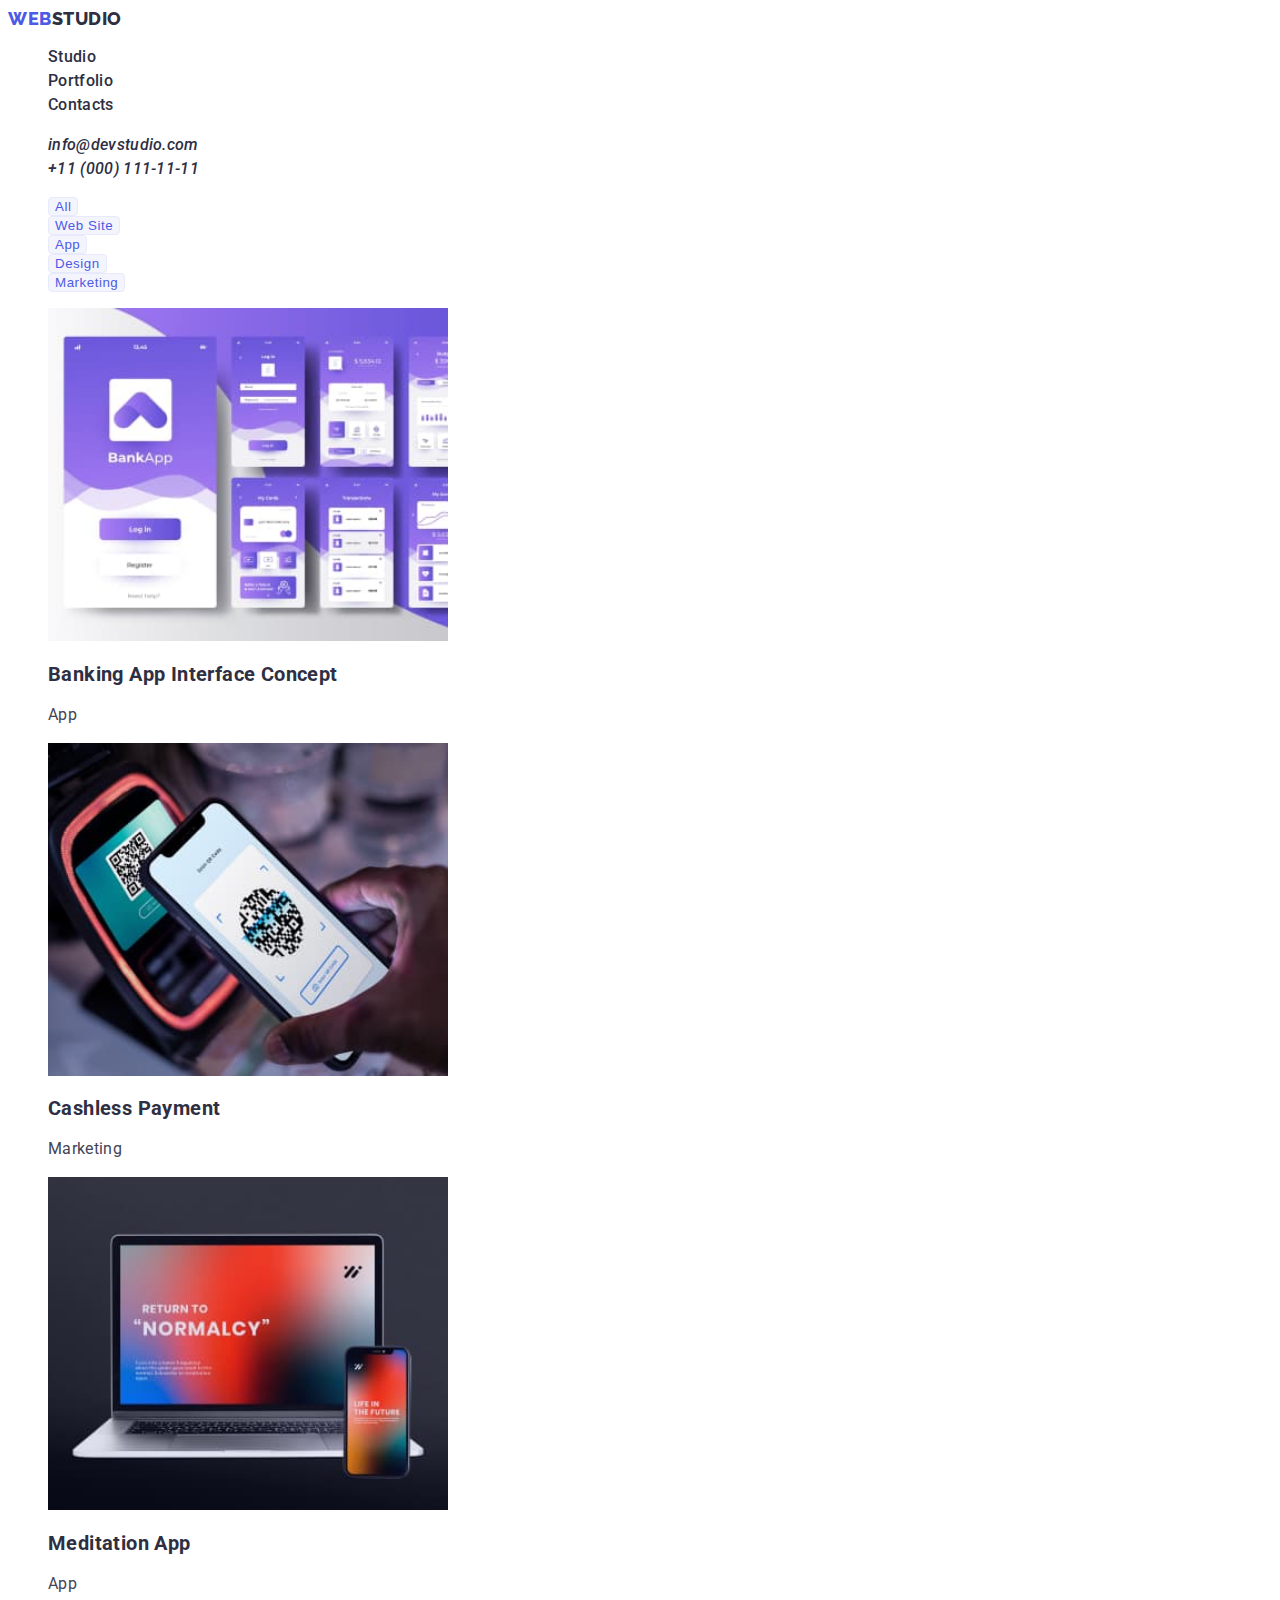
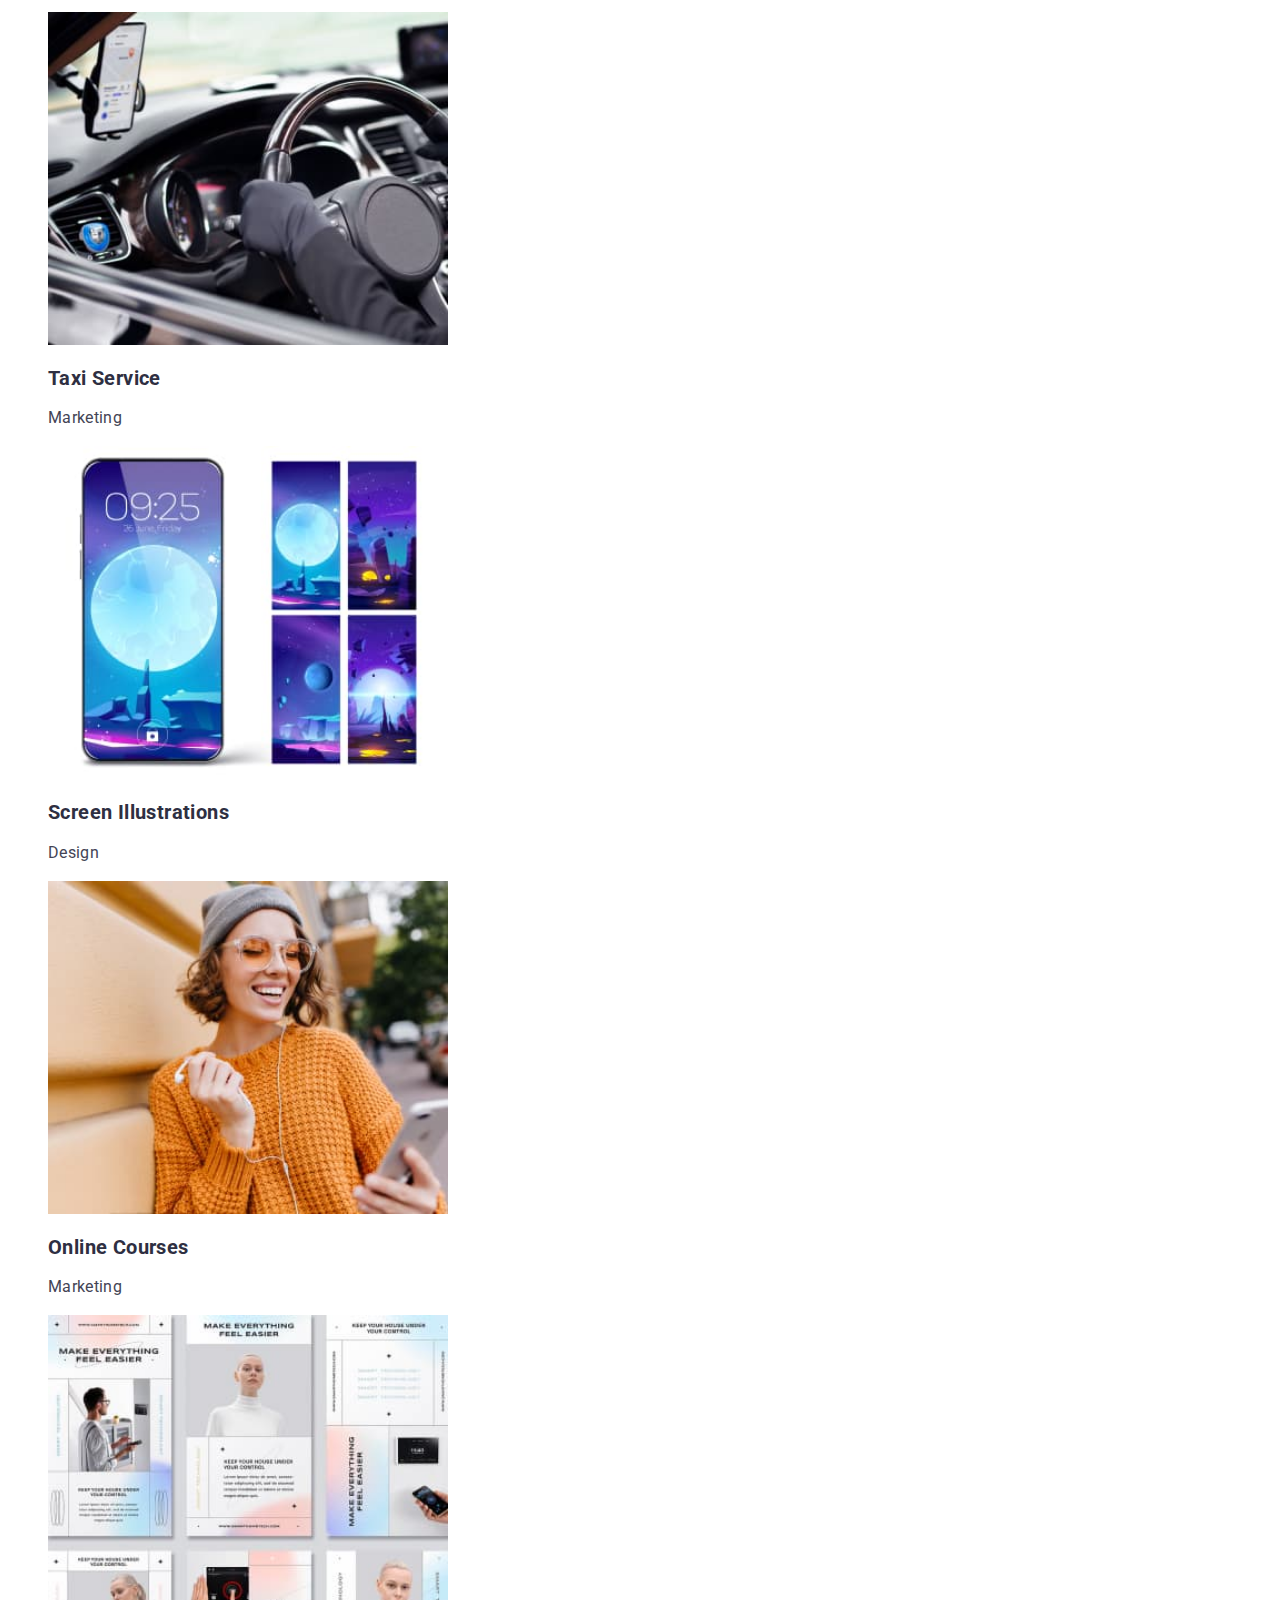
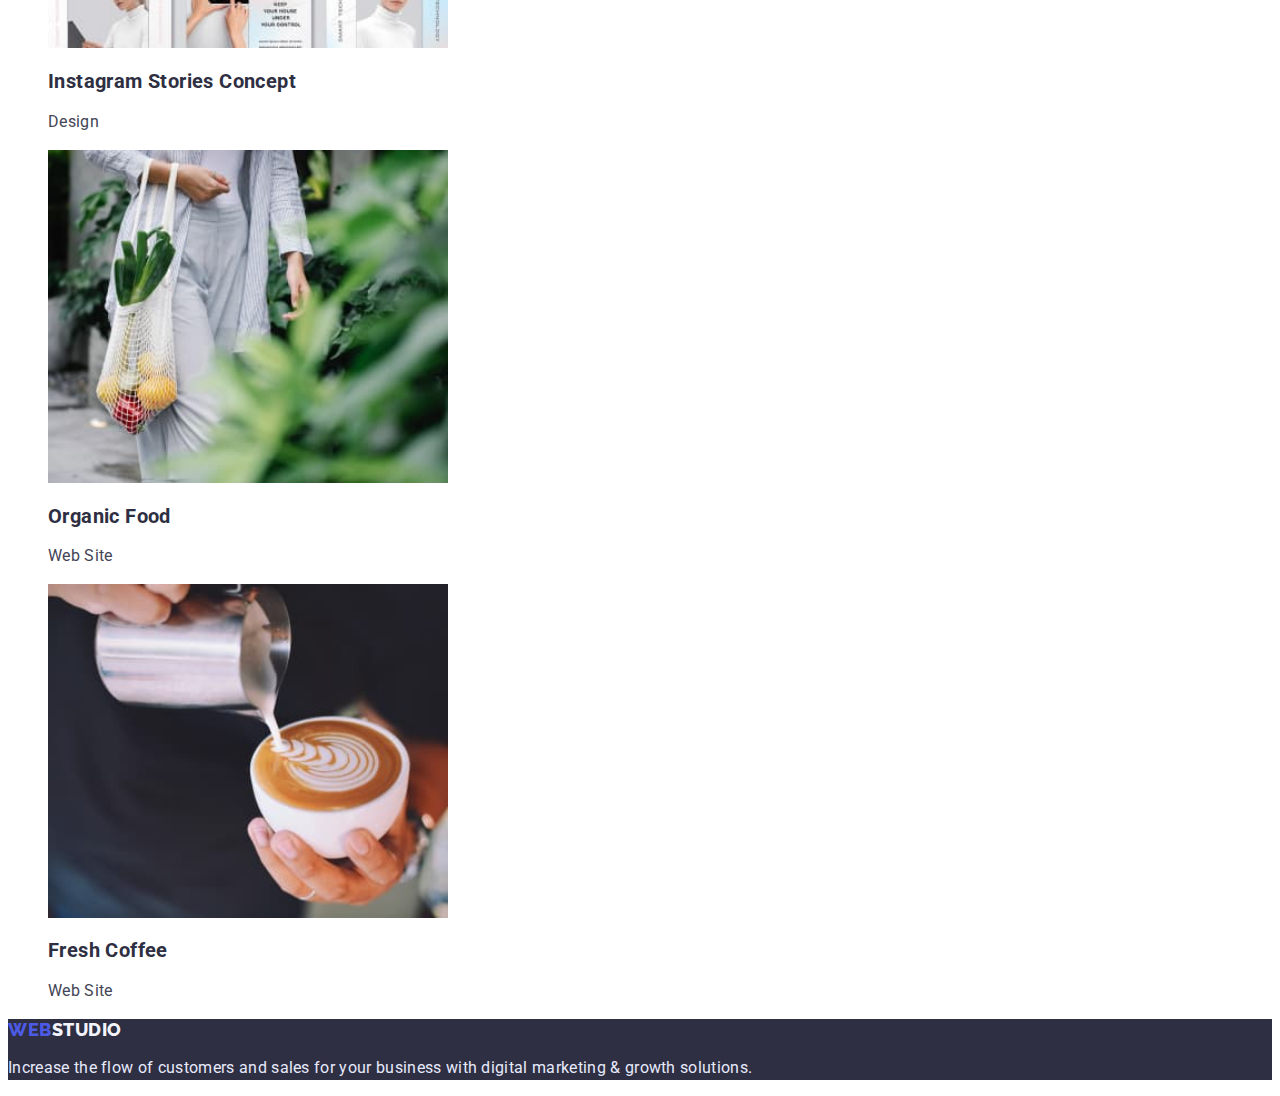
==== commit bb286cb6: "fix code" ====
--- a/portfolio.html
+++ b/portfolio.html
@@ -49,7 +49,7 @@
                 </ul>
                 <ul class="list">
                     <li>
-                        <img src="./images/portfolio/banking_app_interface_concept.jpg" width="400" alt="Banking App Interface Concept" />
+                        <img src="./images/portfolio/banking_app_interface_concept.jpg" alt="Banking App Interface Concept" width="400" />
                         <h2 class="menu-flt-head default-font-size">Banking App Interface Concept</h2>
                         <p class="menu-flt default-font-size">App</p>
                     </li>
@@ -97,7 +97,7 @@
             </section>
         </main>
         <footer class="footer-bg">
-            <a href="./index.html" class="footer-logo link">Web<span class="footer-logo">Studio</span></a>
+            <a href="./index.html" class="logo link">Web<span class="footer-logo">Studio</span></a>
             <p class="footer-description default-font-size">
                 Increase the flow of customers and sales for your business with digital marketing & growth solutions.
             </p>
--- a/css/styles.css
+++ b/css/styles.css
@@ -5,15 +5,16 @@
     --secondary-color: #ffffff;
     --active-btn-color: #404bbf;
     --primary-logo-color: #4d5ae5;
+    --address-color: #434455;
 }
 body {
     font-family: var(--primary-font);
     color: #434455;
 }
 .link {
+    color: var(--primary-color);
     text-decoration: none;
-    font-style: normal;
-    font-weight: 400;
+    font-weight: 500;
     font-size: 16px;
     line-height: 1.5;
     letter-spacing: 0.02em;
@@ -22,13 +23,17 @@
 .link:focus {
     color: var(--active-btn-color);
 }
+.link-address {
+    font-style: normal;
+    color: var(--address-color);
+}
 
 /* === COMPONENTS === */
 .list {
     list-style: none;
 }
 .header-logo {
-    color: var(--primary-logo-color);
+    color: var(--primary-color);
 }
 .footer-logo {
     color: #f4f4fd;
@@ -43,7 +48,7 @@
     align-items: center;
     letter-spacing: 0.03em;
     text-transform: uppercase;
-    color: var(--primary-color);
+    color: var(--primary-logo-color);
 }
 
 .title {
@@ -110,6 +115,7 @@
 }
 
 .hero-button {
+    font-family: "Roboto", sans-serif;
     font-weight: 500;
     display: flex;
     align-items: center;
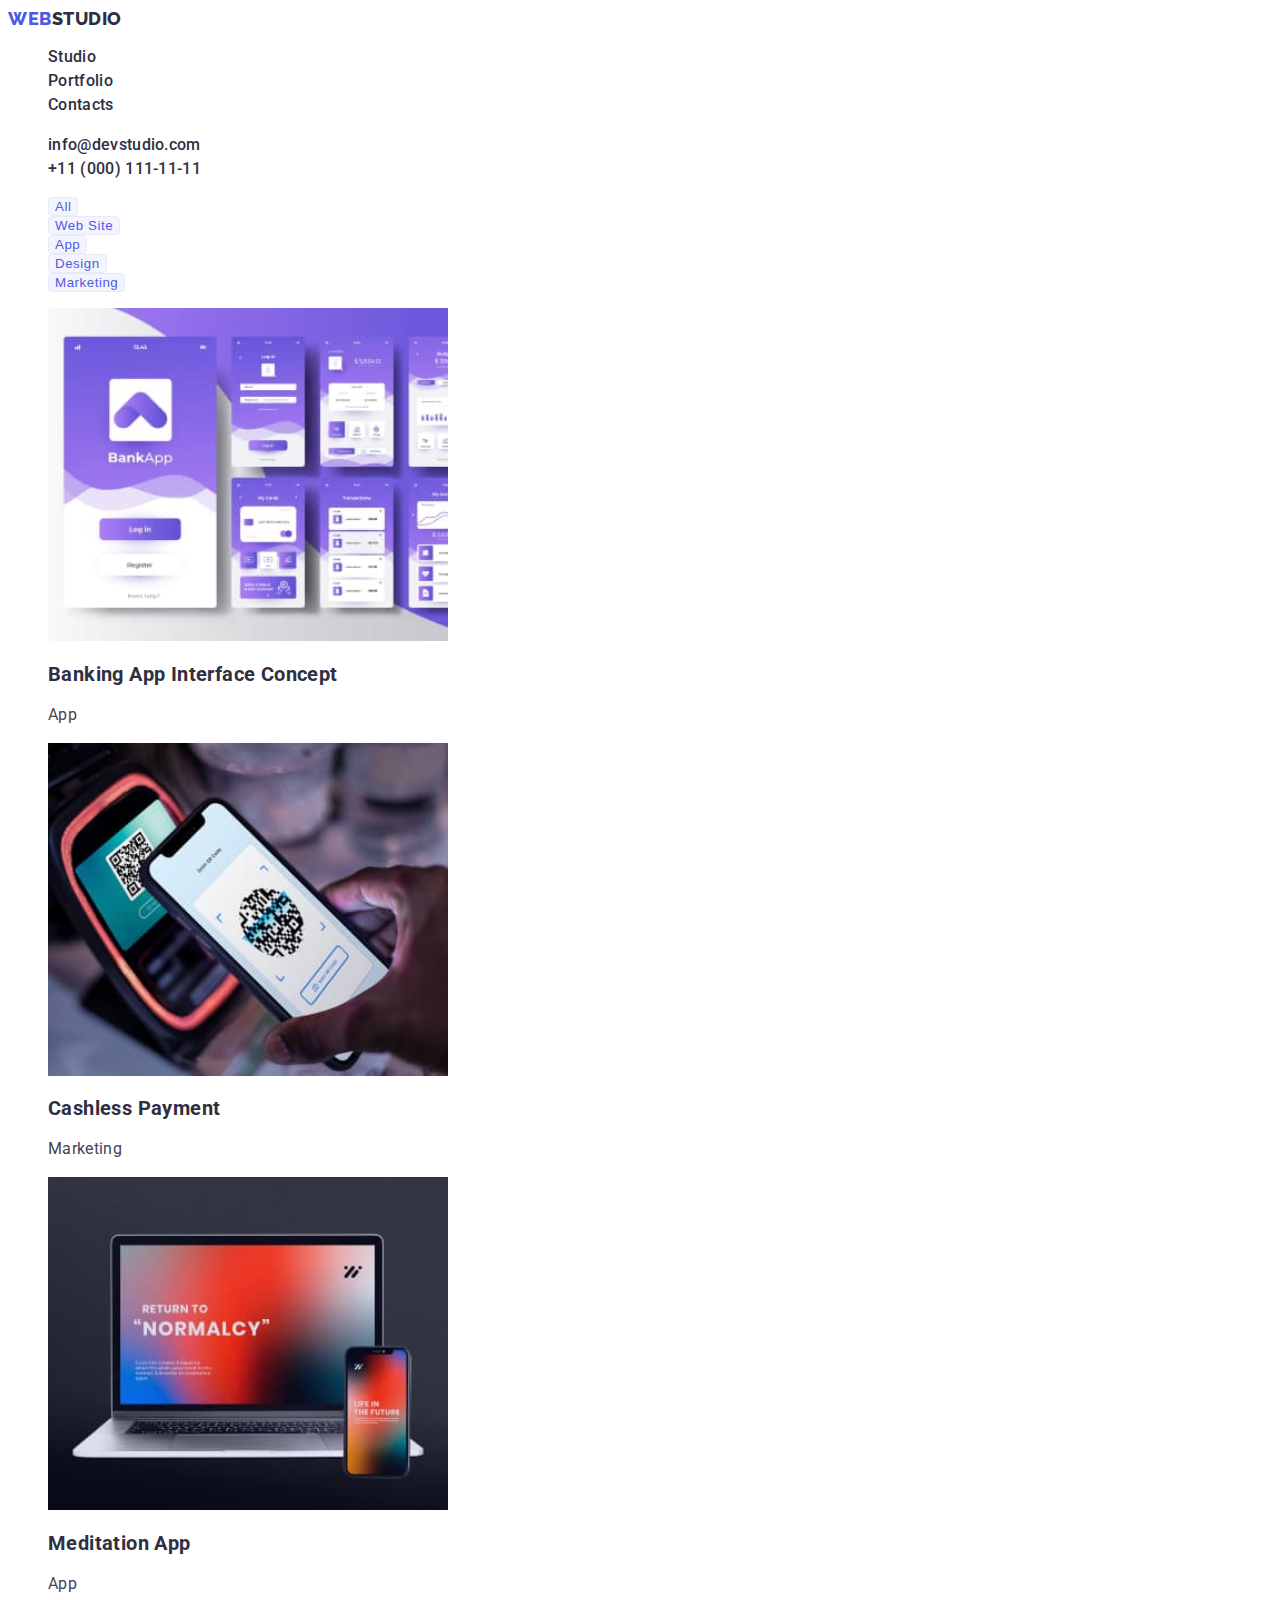
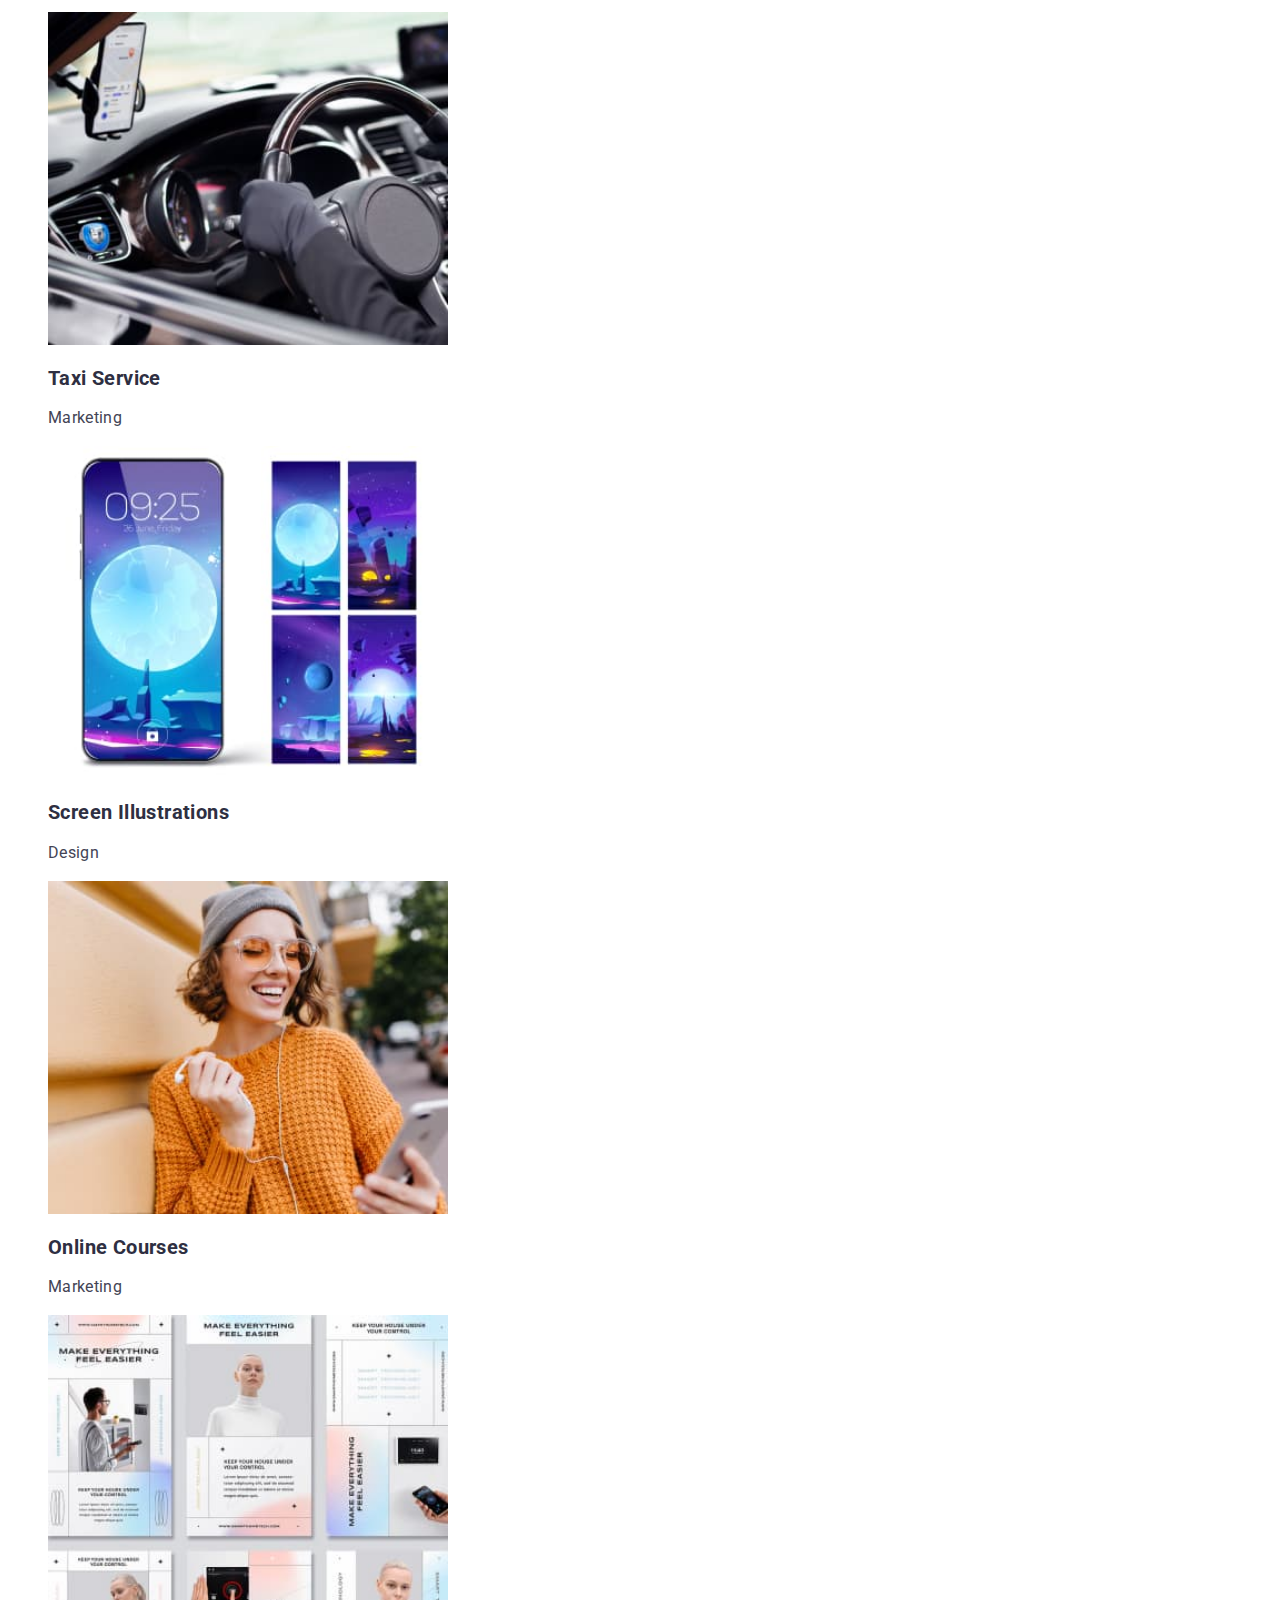
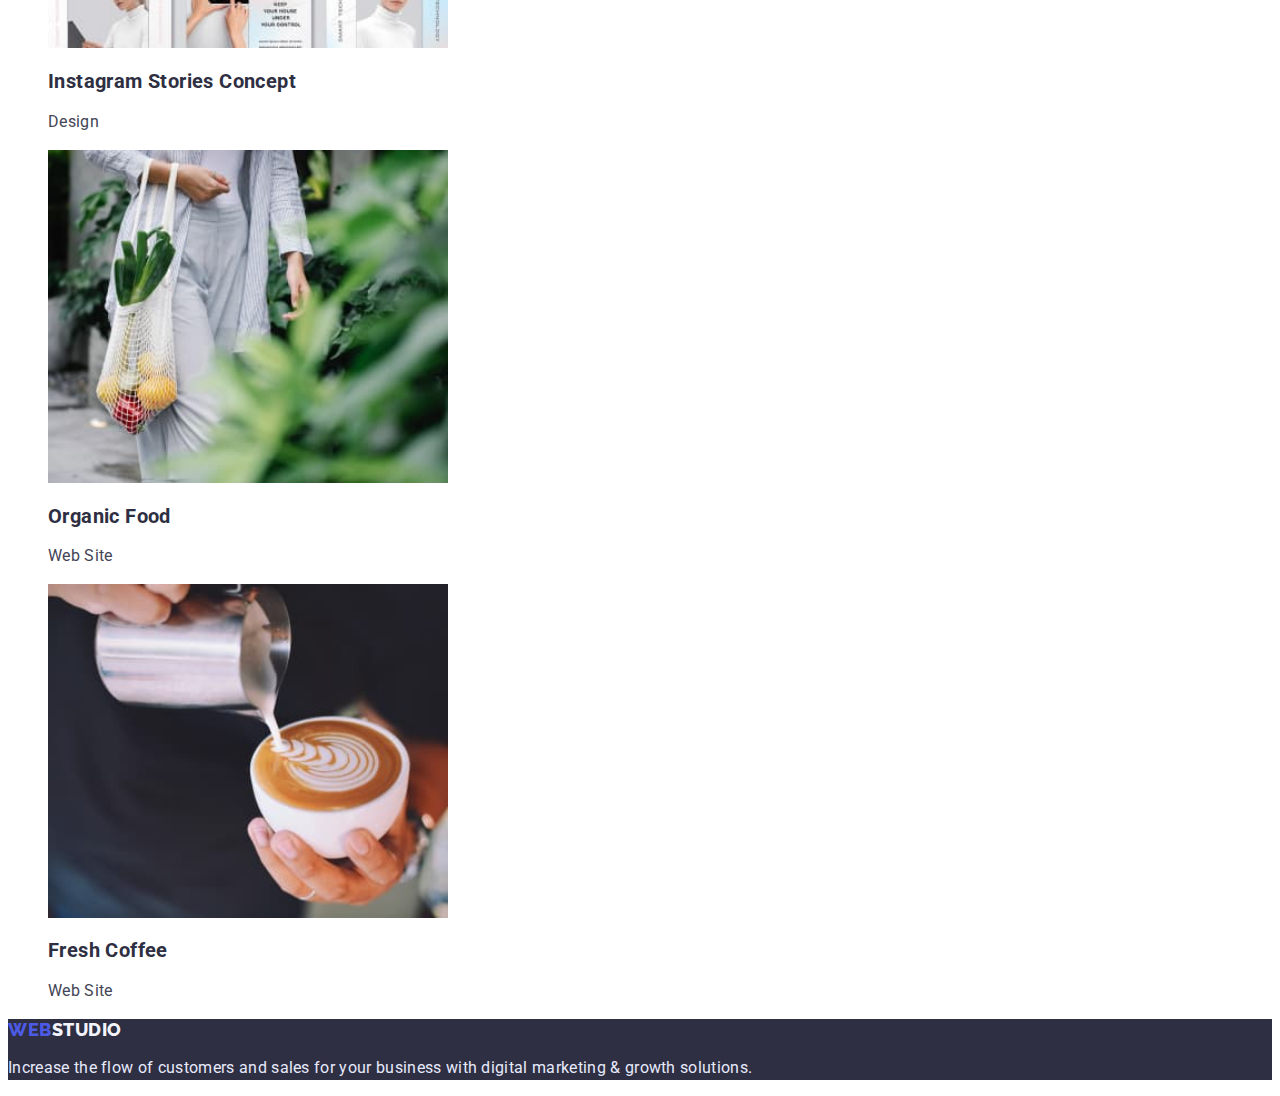
==== commit 00bc1fdd: "Update portfolio.html" ====
--- a/portfolio.html
+++ b/portfolio.html
@@ -22,11 +22,11 @@
                         <a href="./portfolio.html" class="link">Portfolio</a>
                     </li>
                     <li class="menu-nav-item default-font-size">
-                        <a href="" class="link">Contacts</a>
+                        <a href="#contacts" class="link">Contacts</a>
                     </li>
                 </ul>
             </nav>
-            <address>
+            <address class="link-address">
                 <ul class="list">
                     <li class="menu-address-item default-font-size">
                         <a href="mailto:info@devstudio.com" class="link">info@devstudio.com</a>
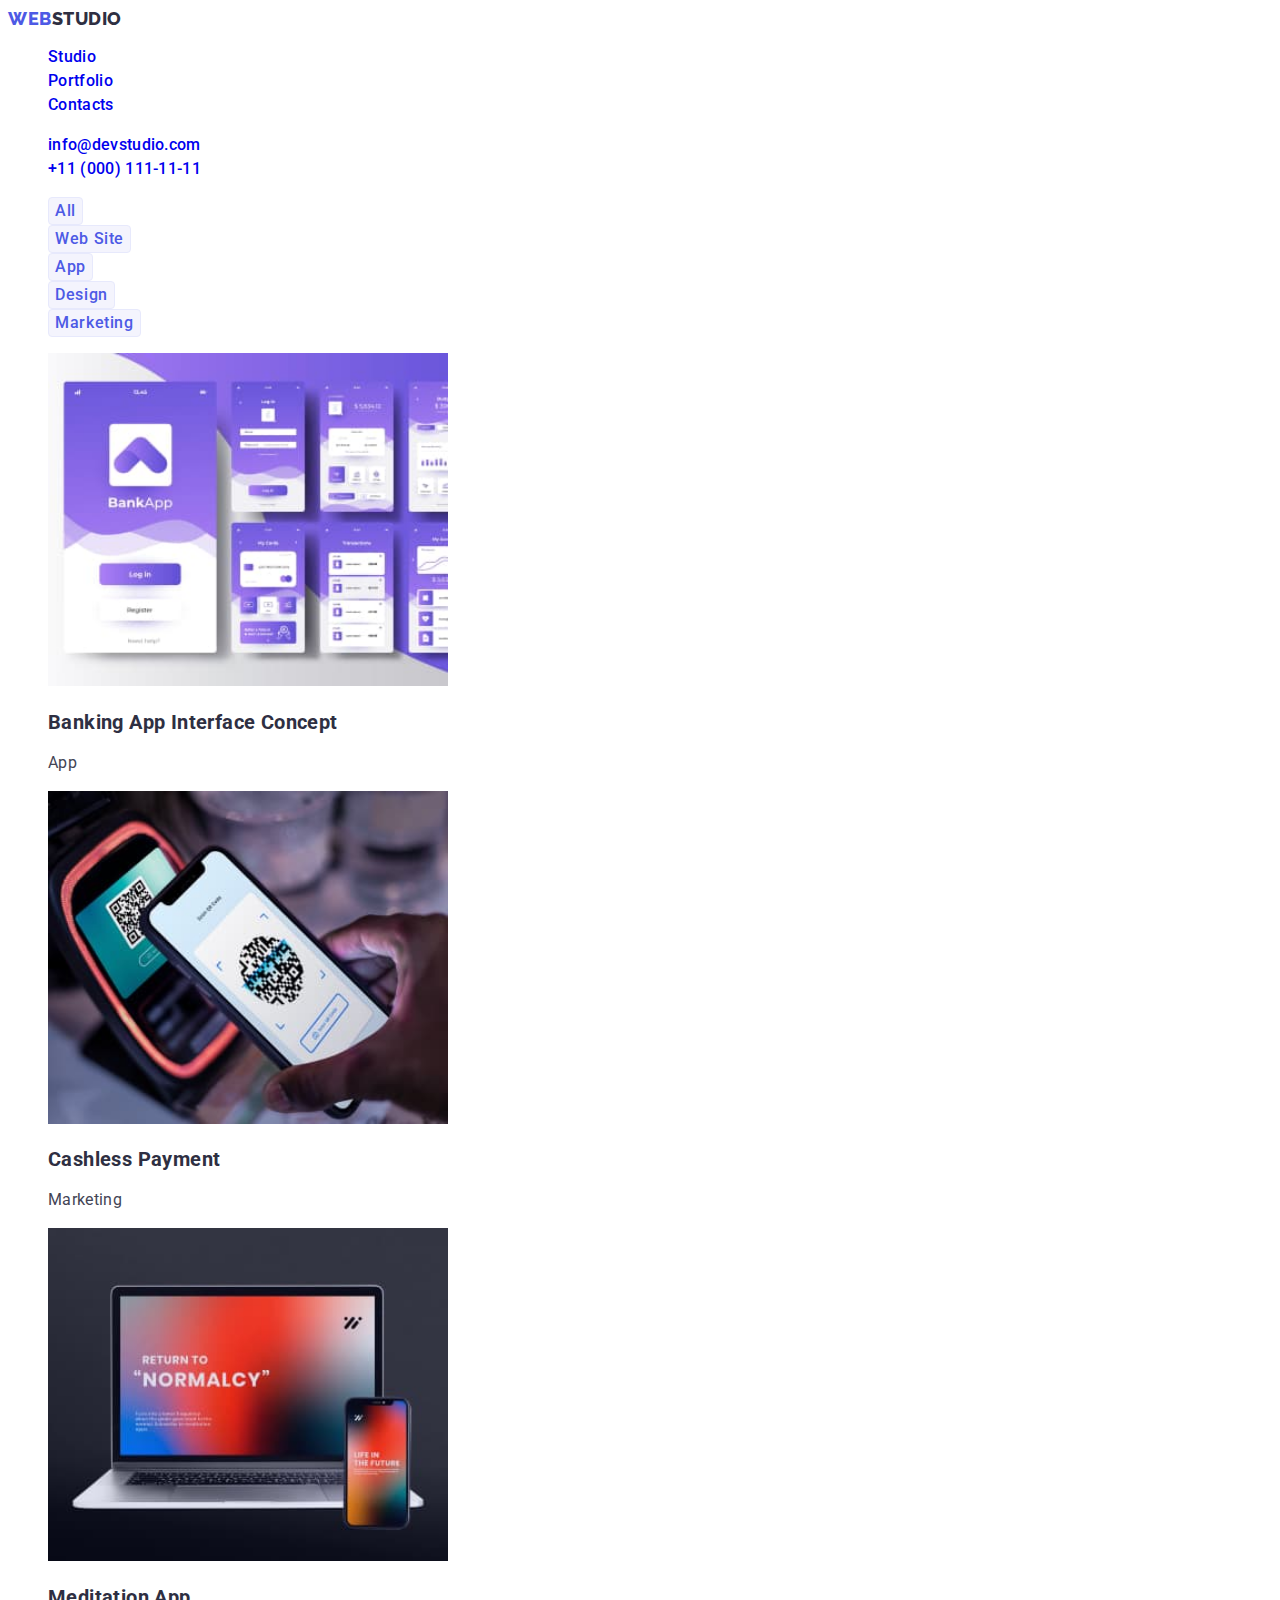
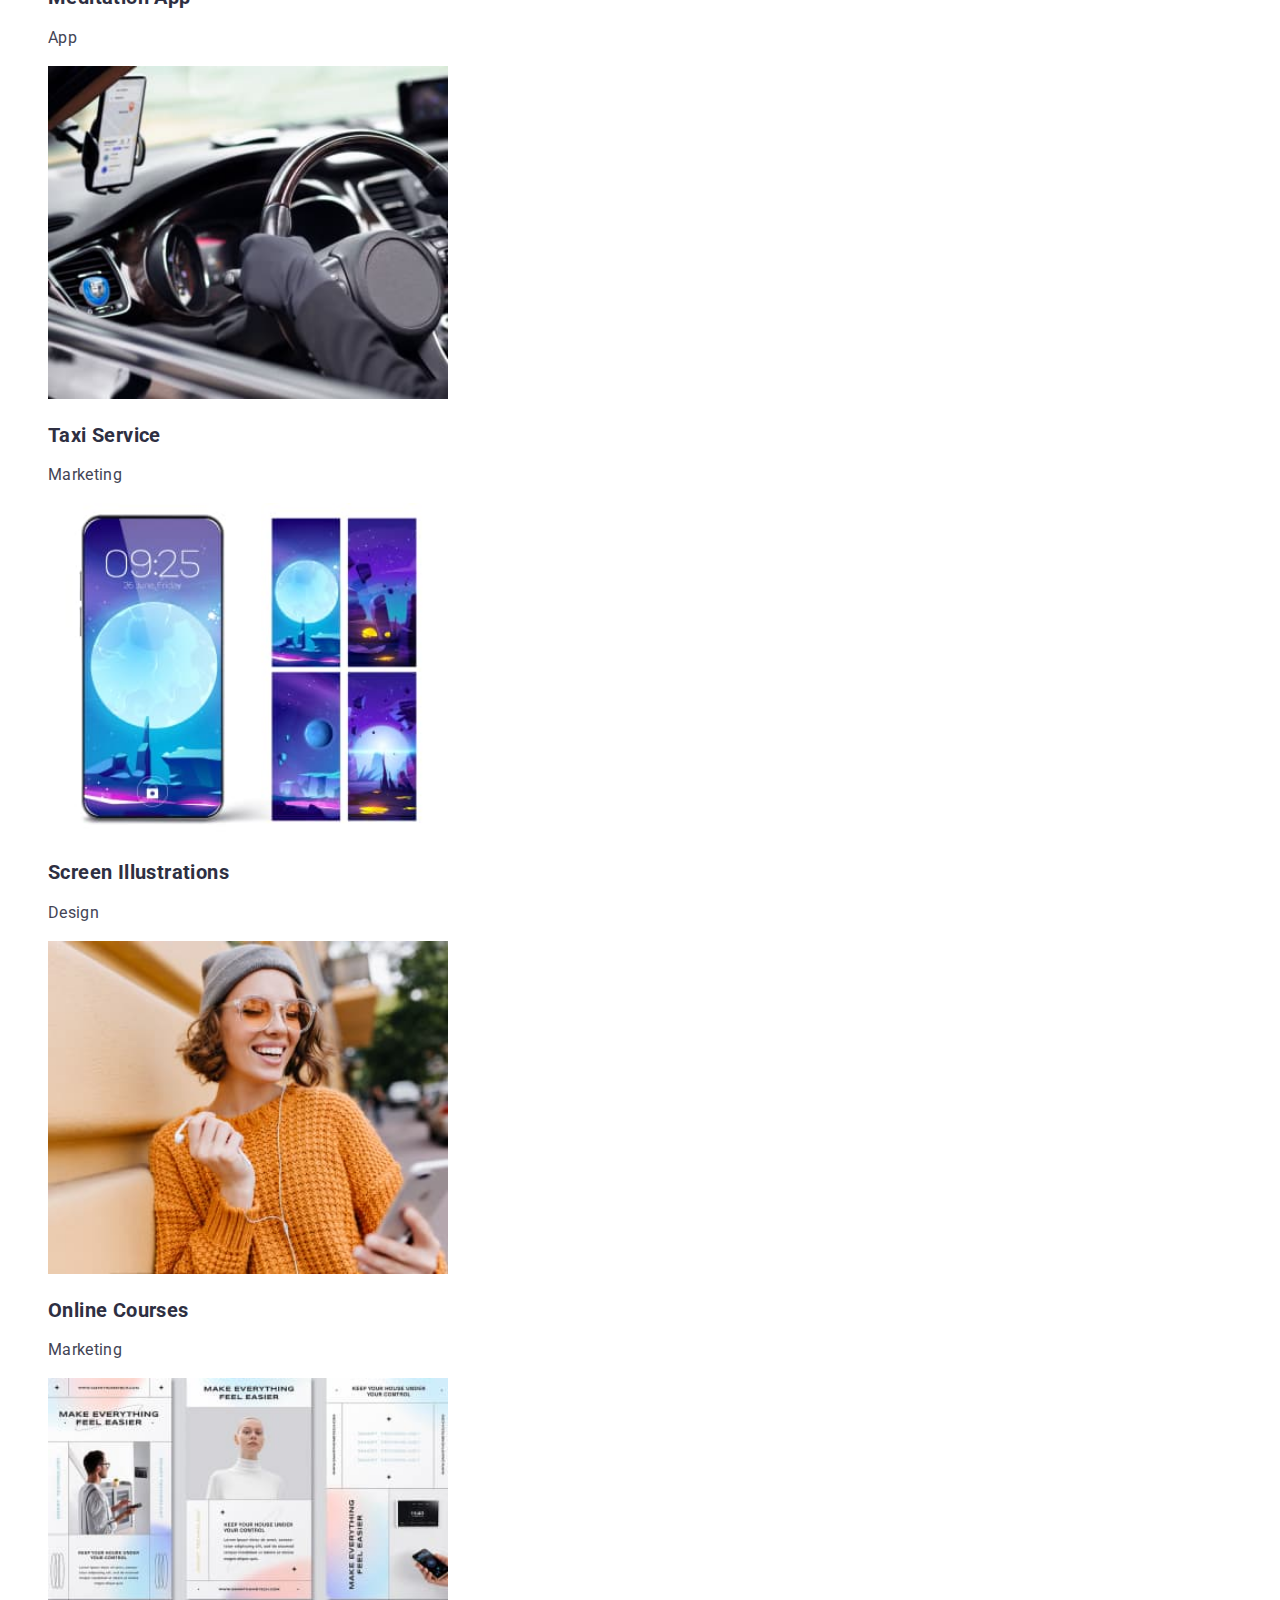
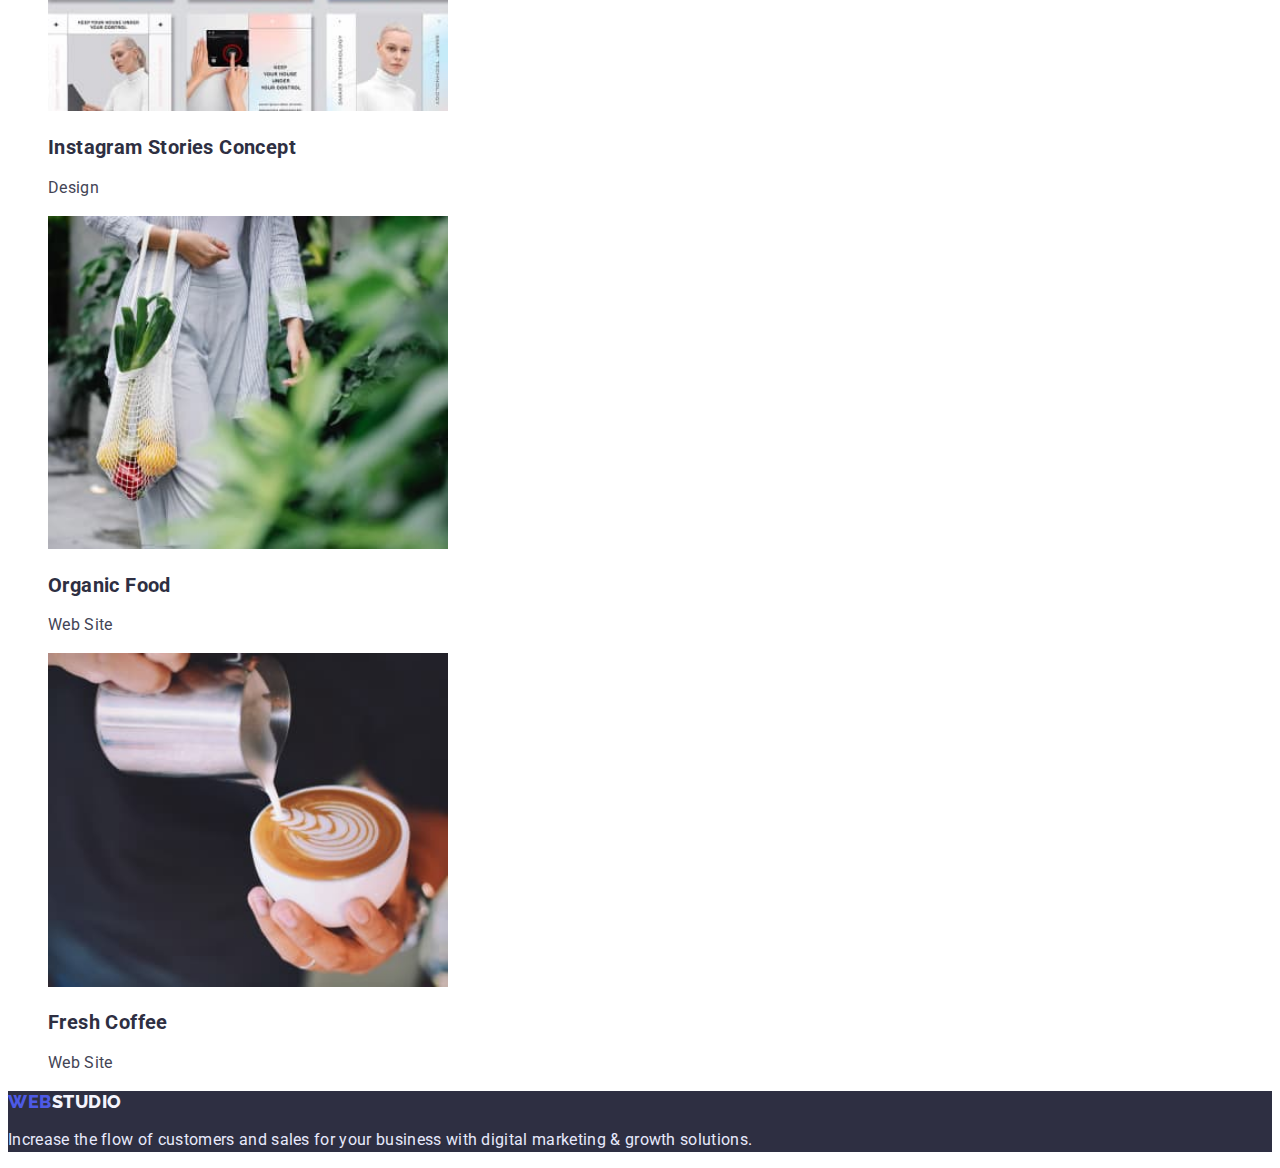
==== commit 1e6c9e36: "fix styles and add tag a" ====
--- a/portfolio.html
+++ b/portfolio.html
@@ -41,57 +41,75 @@
             <section>
                 <h1 hidden>Media</h1>
                 <ul class="list">
-                    <li><button type="button" class="filter-buttons">All</button></li>
-                    <li><button type="button" class="filter-buttons">Web Site</button></li>
-                    <li><button type="button" class="filter-buttons">App</button></li>
-                    <li><button type="button" class="filter-buttons">Design</button></li>
-                    <li><button type="button" class="filter-buttons">Marketing</button></li>
+                    <li><button type="button" class="filter-buttons default-font-size">All</button></li>
+                    <li><button type="button" class="filter-buttons default-font-size">Web Site</button></li>
+                    <li><button type="button" class="filter-buttons default-font-size">App</button></li>
+                    <li><button type="button" class="filter-buttons default-font-size">Design</button></li>
+                    <li><button type="button" class="filter-buttons default-font-size">Marketing</button></li>
                 </ul>
                 <ul class="list">
                     <li>
-                        <img src="./images/portfolio/banking_app_interface_concept.jpg" alt="Banking App Interface Concept" width="400" />
-                        <h2 class="menu-flt-head default-font-size">Banking App Interface Concept</h2>
-                        <p class="menu-flt default-font-size">App</p>
+                        <a href="" class="link">
+                            <img src="./images/portfolio/banking_app_interface_concept.jpg" alt="Banking App Interface Concept" width="400" />
+                            <h2 class="menu-flt-head default-font-size">Banking App Interface Concept</h2>
+                            <p class="menu-flt default-font-size">App</p>
+                        </a>
                     </li>
                     <li>
-                        <img src="./images/portfolio/cashless_payment.jpg" alt="Cashless Payment" width="400" />
-                        <h2 class="menu-flt-head default-font-size">Cashless Payment</h2>
-                        <p class="menu-flt default-font-size">Marketing</p>
+                        <a href="" class="link">
+                            <img src="./images/portfolio/cashless_payment.jpg" alt="Cashless Payment" width="400" />
+                            <h2 class="menu-flt-head default-font-size">Cashless Payment</h2>
+                            <p class="menu-flt default-font-size">Marketing</p>
+                        </a>
                     </li>
                     <li>
-                        <img src="./images/portfolio/meditation_app.jpg" alt="Meditation App" width="400" />
-                        <h2 class="menu-flt-head default-font-size">Meditation App</h2>
-                        <p class="menu-flt default-font-size">App</p>
+                        <a href="" class="link">
+                            <img src="./images/portfolio/meditation_app.jpg" alt="Meditation App" width="400" />
+                            <h2 class="menu-flt-head default-font-size">Meditation App</h2>
+                            <p class="menu-flt default-font-size">App</p>
+                        </a>
                     </li>
                     <li>
-                        <img src="./images/portfolio/taxi_service.jpg" alt="Taxi Service" width="400" />
-                        <h2 class="menu-flt-head default-font-size">Taxi Service</h2>
-                        <p class="menu-flt default-font-size">Marketing</p>
+                        <a href="" class="link">
+                            <img src="./images/portfolio/taxi_service.jpg" alt="Taxi Service" width="400" />
+                            <h2 class="menu-flt-head default-font-size">Taxi Service</h2>
+                            <p class="menu-flt default-font-size">Marketing</p>
+                        </a>
                     </li>
                     <li>
-                        <img src="./images/portfolio/screen_illustrations.jpg" alt="Screen Illustrations" width="400" />
-                        <h2 class="menu-flt-head default-font-size">Screen Illustrations</h2>
-                        <p class="menu-flt default-font-size">Design</p>
+                        <a href="" class="link">
+                            <img src="./images/portfolio/screen_illustrations.jpg" alt="Screen Illustrations" width="400" />
+                            <h2 class="menu-flt-head default-font-size">Screen Illustrations</h2>
+                            <p class="menu-flt default-font-size">Design</p>
+                        </a>
                     </li>
                     <li>
-                        <img src="./images/portfolio/online_courses.jpg" alt="Online Courses" width="400" />
-                        <h2 class="menu-flt-head default-font-size">Online Courses</h2>
-                        <p class="menu-flt default-font-size">Marketing</p>
+                        <a href="" class="link">
+                            <img src="./images/portfolio/online_courses.jpg" alt="Online Courses" width="400" />
+                            <h2 class="menu-flt-head default-font-size">Online Courses</h2>
+                            <p class="menu-flt default-font-size">Marketing</p>
+                        </a>
                     </li>
                     <li>
-                        <img src="./images/portfolio/instagram_stories_concept.jpg" alt="Instagram Stories Concept" width="400" />
-                        <h2 class="menu-flt-head default-font-size">Instagram Stories Concept</h2>
-                        <p class="menu-flt default-font-size">Design</p>
+                        <a href="" class="link">
+                            <img src="./images/portfolio/instagram_stories_concept.jpg" alt="Instagram Stories Concept" width="400" />
+                            <h2 class="menu-flt-head default-font-size">Instagram Stories Concept</h2>
+                            <p class="menu-flt default-font-size">Design</p>
+                        </a>
                     </li>
                     <li>
-                        <img src="./images/portfolio/organic_food.jpg" alt="Organic Food" width="400" />
-                        <h2 class="menu-flt-head default-font-size">Organic Food</h2>
-                        <p class="menu-flt default-font-size">Web Site</p>
+                        <a href="" class="link">
+                            <img src="./images/portfolio/organic_food.jpg" alt="Organic Food" width="400" />
+                            <h2 class="menu-flt-head default-font-size">Organic Food</h2>
+                            <p class="menu-flt default-font-size">Web Site</p>
+                        </a>
                     </li>
                     <li>
-                        <img src="./images/portfolio/fresh_coffee.jpg" width="400" alt="Fresh Coffee" />
-                        <h2 class="menu-flt-head default-font-size">Fresh Coffee</h2>
-                        <p class="menu-flt default-font-size">Web Site</p>
+                        <a href="" class="link">
+                            <img src="./images/portfolio/fresh_coffee.jpg" width="400" alt="Fresh Coffee" />
+                            <h2 class="menu-flt-head default-font-size">Fresh Coffee</h2>
+                            <p class="menu-flt default-font-size">Web Site</p>
+                        </a>
                     </li>
                 </ul>
             </section>
--- a/css/styles.css
+++ b/css/styles.css
@@ -6,13 +6,14 @@
     --active-btn-color: #404bbf;
     --primary-logo-color: #4d5ae5;
     --address-color: #434455;
-}
+    --footer-logo-color: #f4f4fd;
+}
+
 body {
     font-family: var(--primary-font);
     color: #434455;
 }
 .link {
-    color: var(--primary-color);
     text-decoration: none;
     font-weight: 500;
     font-size: 16px;
@@ -67,6 +68,7 @@
 }
 
 .filter-buttons {
+    font-family: "Roboto", sans-serif;
     font-weight: 500;
     display: flex;
     align-items: center;
@@ -79,6 +81,7 @@
     flex: none;
     order: 1;
     flex-grow: 0;
+    cursor: pointer;
 }
 .filter-buttons:hover,
 .filter-buttons:focus {
@@ -99,7 +102,7 @@
 .menu-address-item {
     font-weight: 400;
     letter-spacing: 0.02em;
-    color: #434455;
+    color: var(--address-color);
 }
 /* /HEADER */
 
@@ -192,7 +195,7 @@
     align-items: center;
     letter-spacing: 0.03em;
     text-transform: uppercase;
-    color: #f4f4fd;
+    color: var(--footer-logo-color);
 }
 /* === /MAIN === */
 
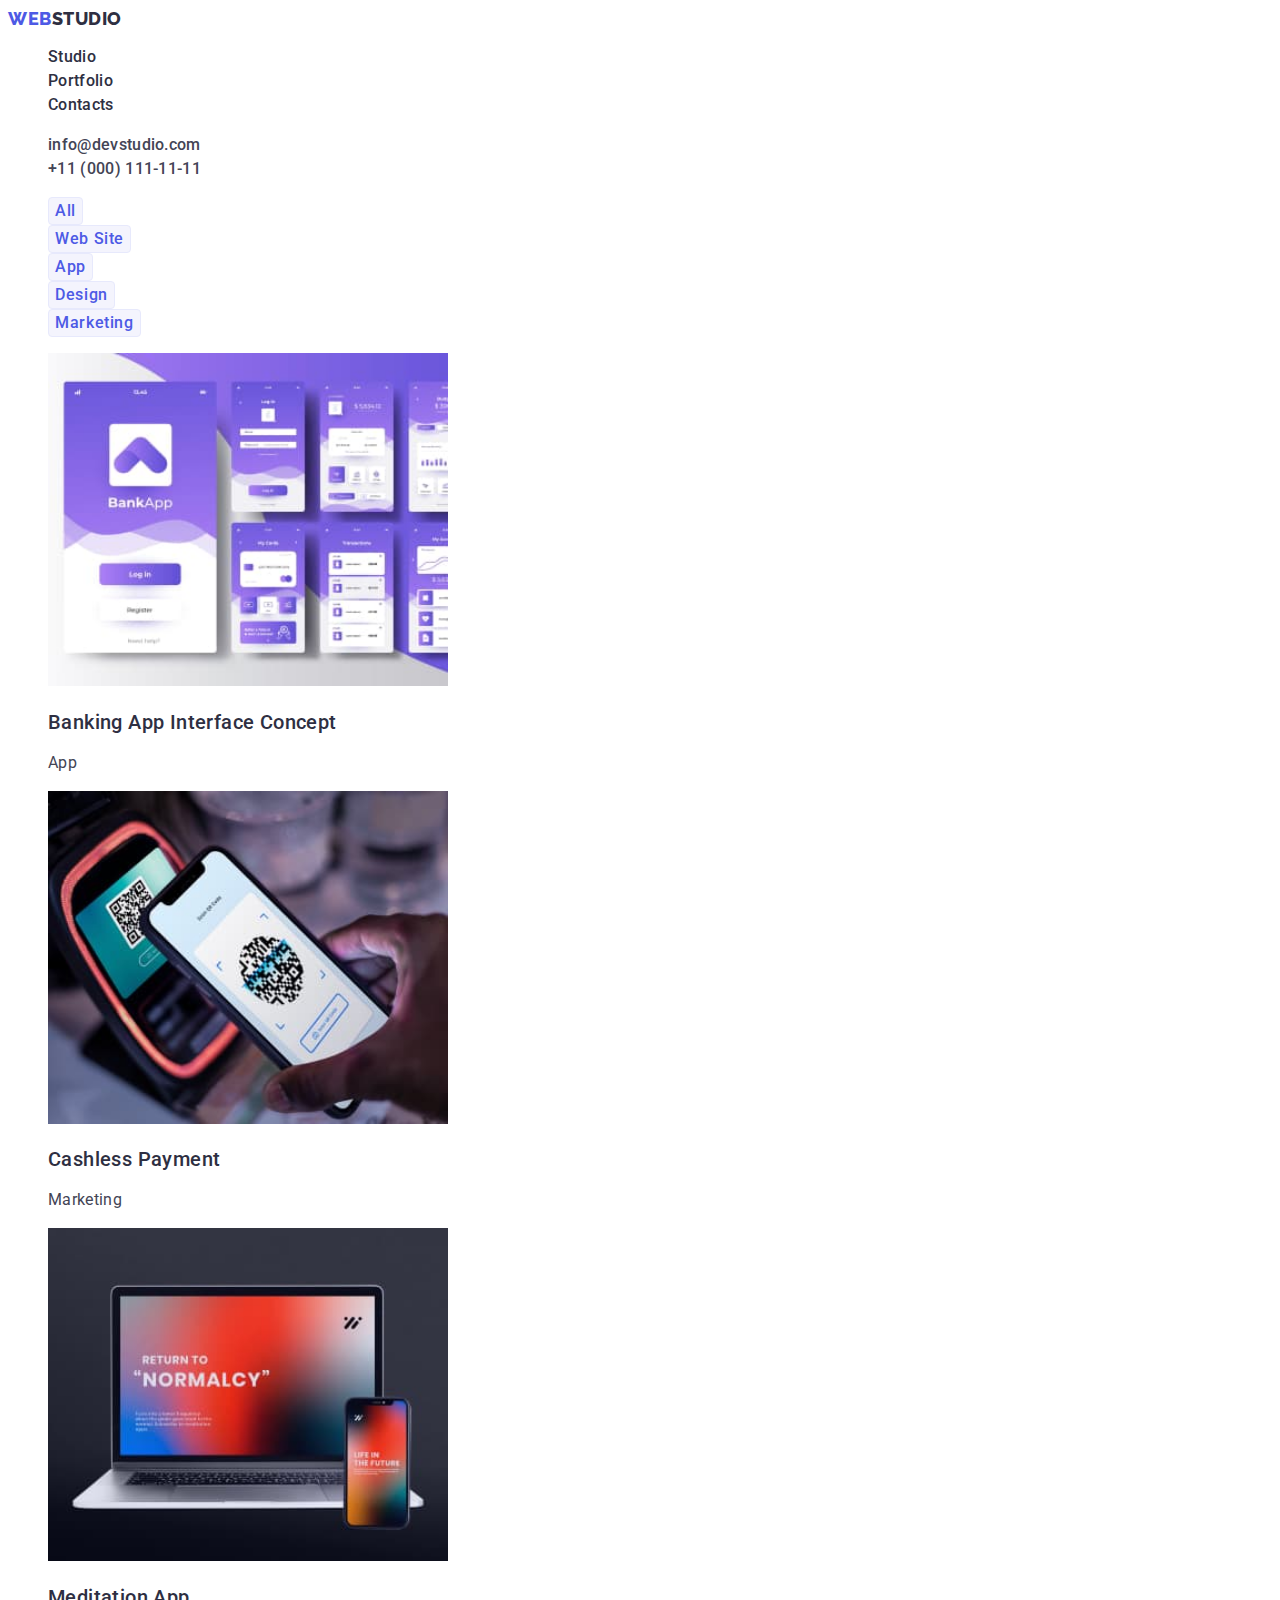
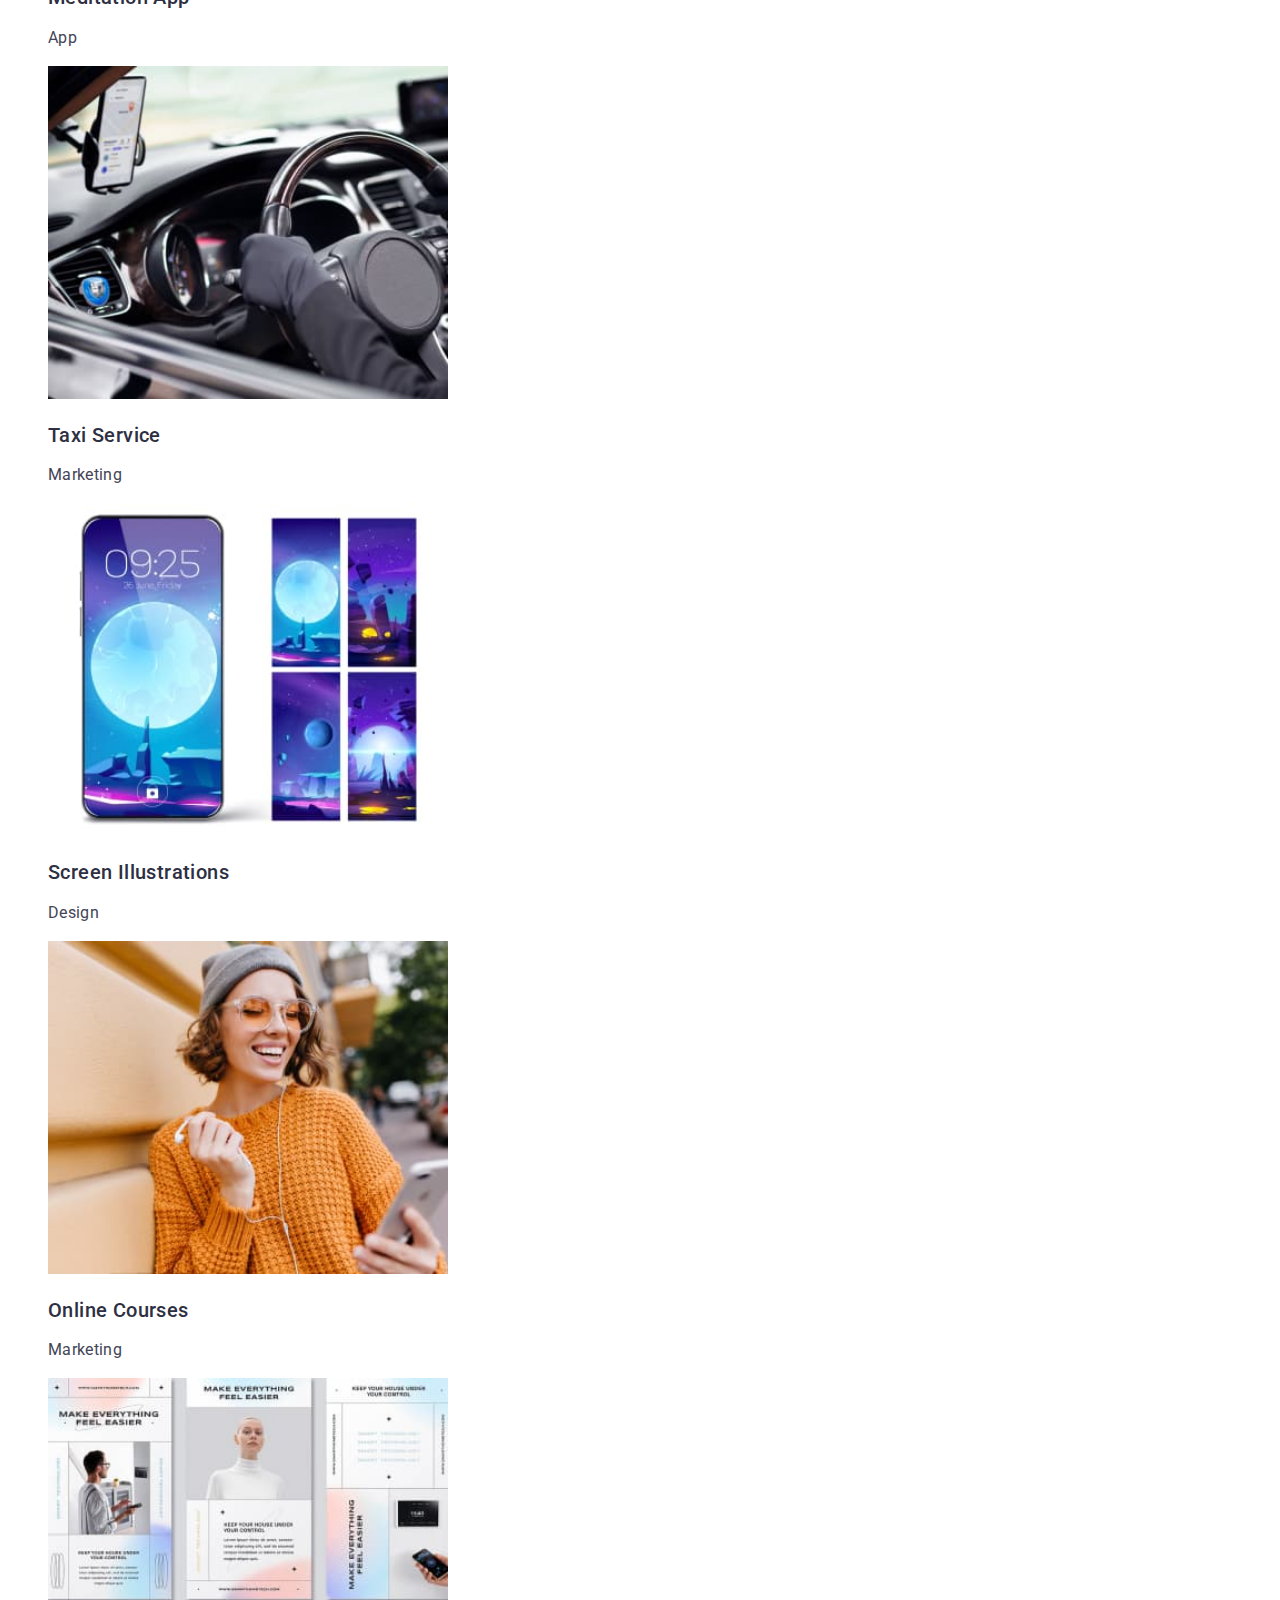
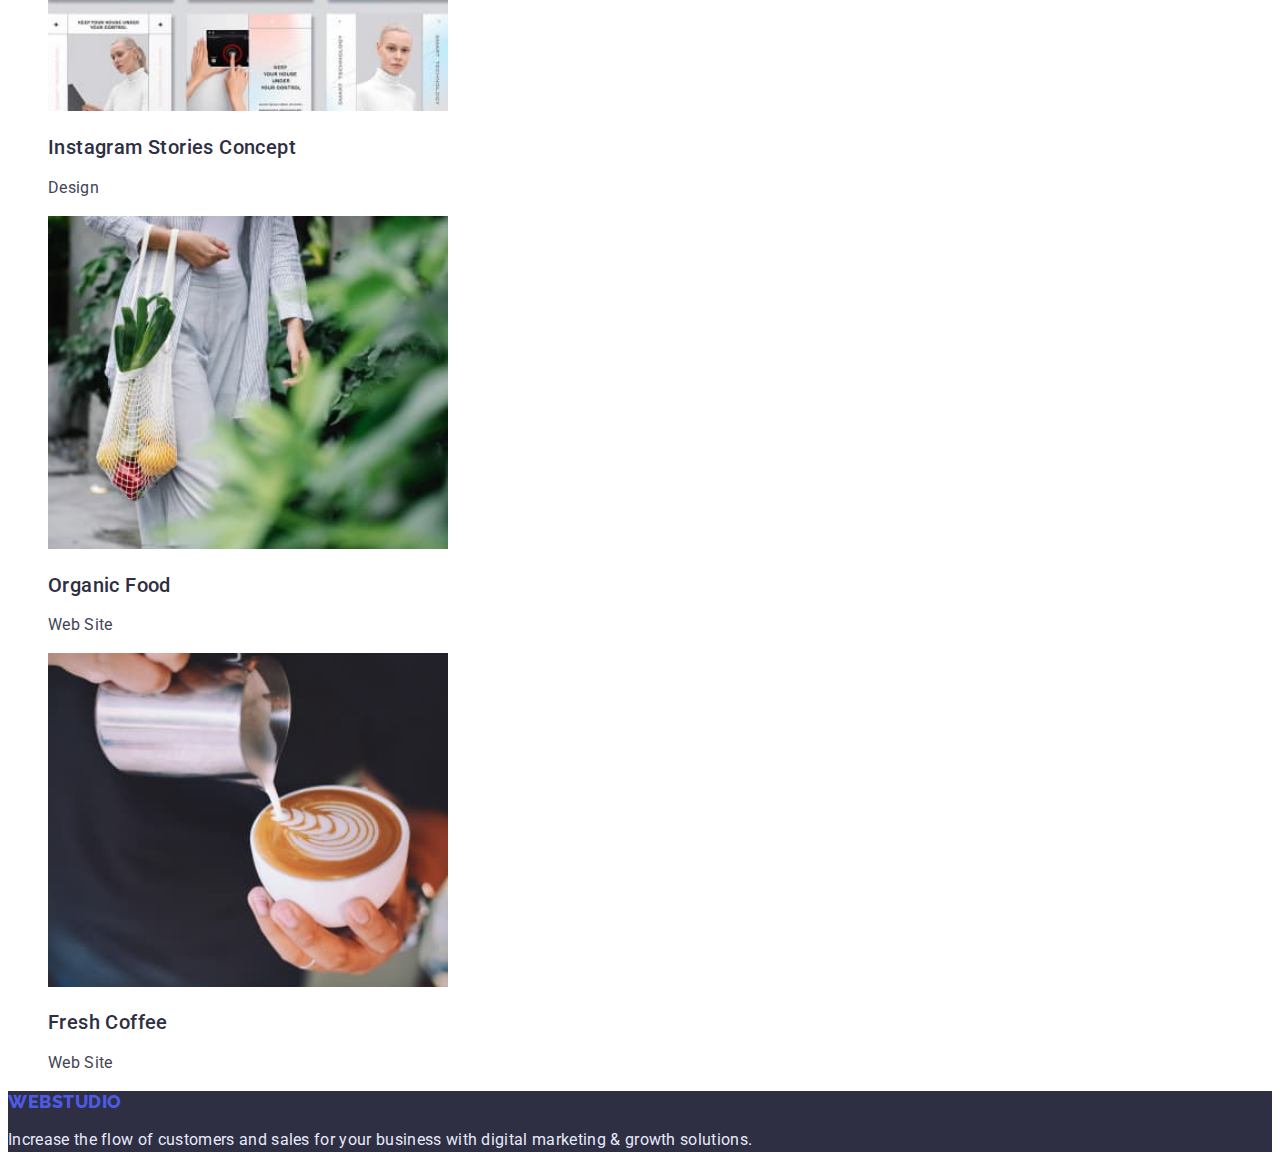
==== commit fb57db0d: "Fix maybe." ====
--- a/portfolio.html
+++ b/portfolio.html
@@ -16,23 +16,23 @@
                 <a href="./index.html" class="logo link">Web<span class="header-logo">Studio</span></a>
                 <ul class="list">
                     <li class="menu-nav-item default-font-size">
-                        <a href="./index.html" class="link">Studio</a>
+                        <a href="./index.html" class="link menu-color">Studio</a>
                     </li>
                     <li class="menu-nav-item default-font-size">
-                        <a href="./portfolio.html" class="link">Portfolio</a>
+                        <a href="./portfolio.html" class="link menu-color">Portfolio</a>
                     </li>
                     <li class="menu-nav-item default-font-size">
-                        <a href="#contacts" class="link">Contacts</a>
+                        <a href="" class="link menu-color">Contacts</a>
                     </li>
                 </ul>
             </nav>
             <address class="link-address">
                 <ul class="list">
                     <li class="menu-address-item default-font-size">
-                        <a href="mailto:info@devstudio.com" class="link">info@devstudio.com</a>
+                        <a href="mailto:info@devstudio.com" class="link menu-address-color">info@devstudio.com</a>
                     </li>
                     <li class="menu-address-item default-font-size">
-                        <a href="tel:+110001111111" class="link">+11 (000) 111-11-11</a>
+                        <a href="tel:+110001111111" class="link menu-address-color">+11 (000) 111-11-11</a>
                     </li>
                 </ul>
             </address>
--- a/css/styles.css
+++ b/css/styles.css
@@ -6,7 +6,7 @@
     --active-btn-color: #404bbf;
     --primary-logo-color: #4d5ae5;
     --address-color: #434455;
-    --footer-logo-color: #f4f4fd;
+    --footer-logo-color: #4d5ae5;
 }
 
 body {
@@ -97,11 +97,15 @@
 .menu-nav-item {
     font-weight: 500;
     letter-spacing: 0.02em;
+}
+.menu-color {
     color: var(--primary-color);
 }
 .menu-address-item {
     font-weight: 400;
     letter-spacing: 0.02em;
+}
+.menu-address-color {
     color: var(--address-color);
 }
 /* /HEADER */
@@ -201,6 +205,7 @@
 
 /* === PORTFOLIO === */
 .menu-flt-head {
+    font-weight: 500;
     font-size: 20px;
     line-height: 1.2;
     letter-spacing: 0.02em;
